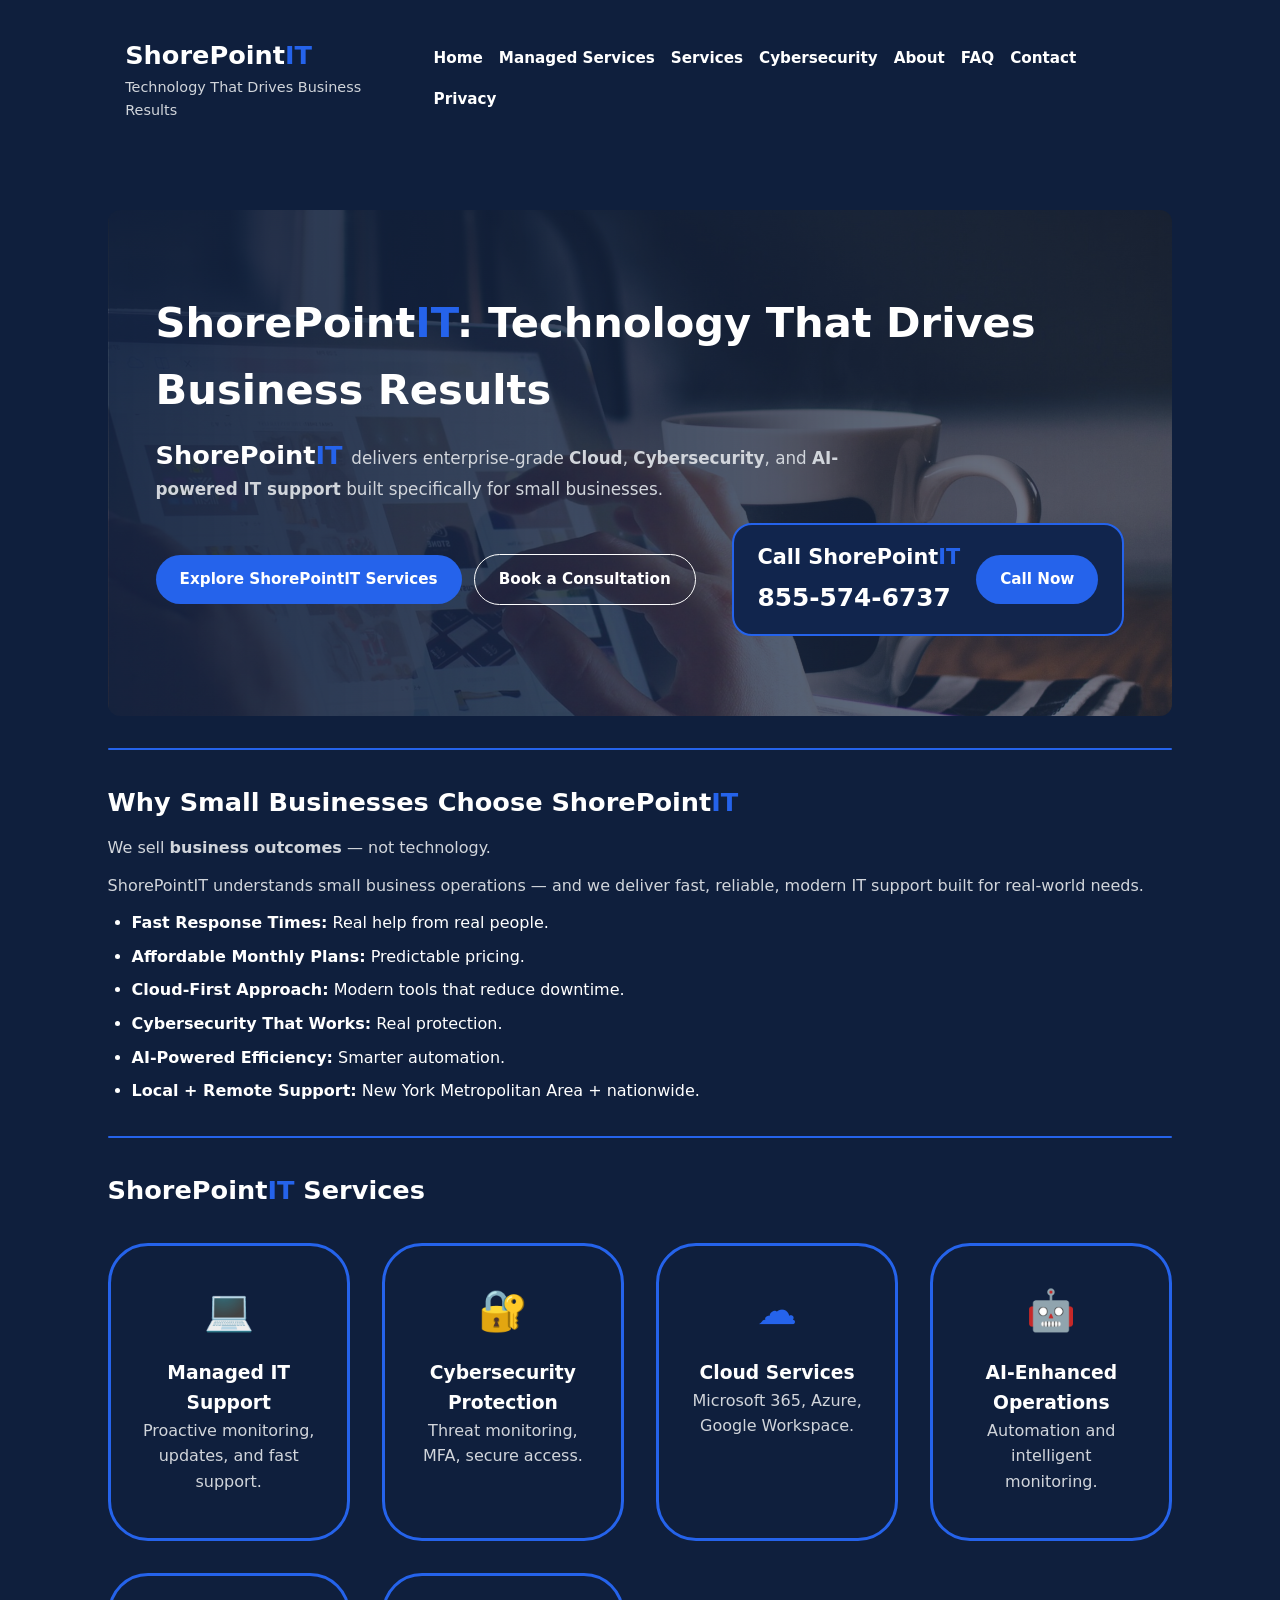
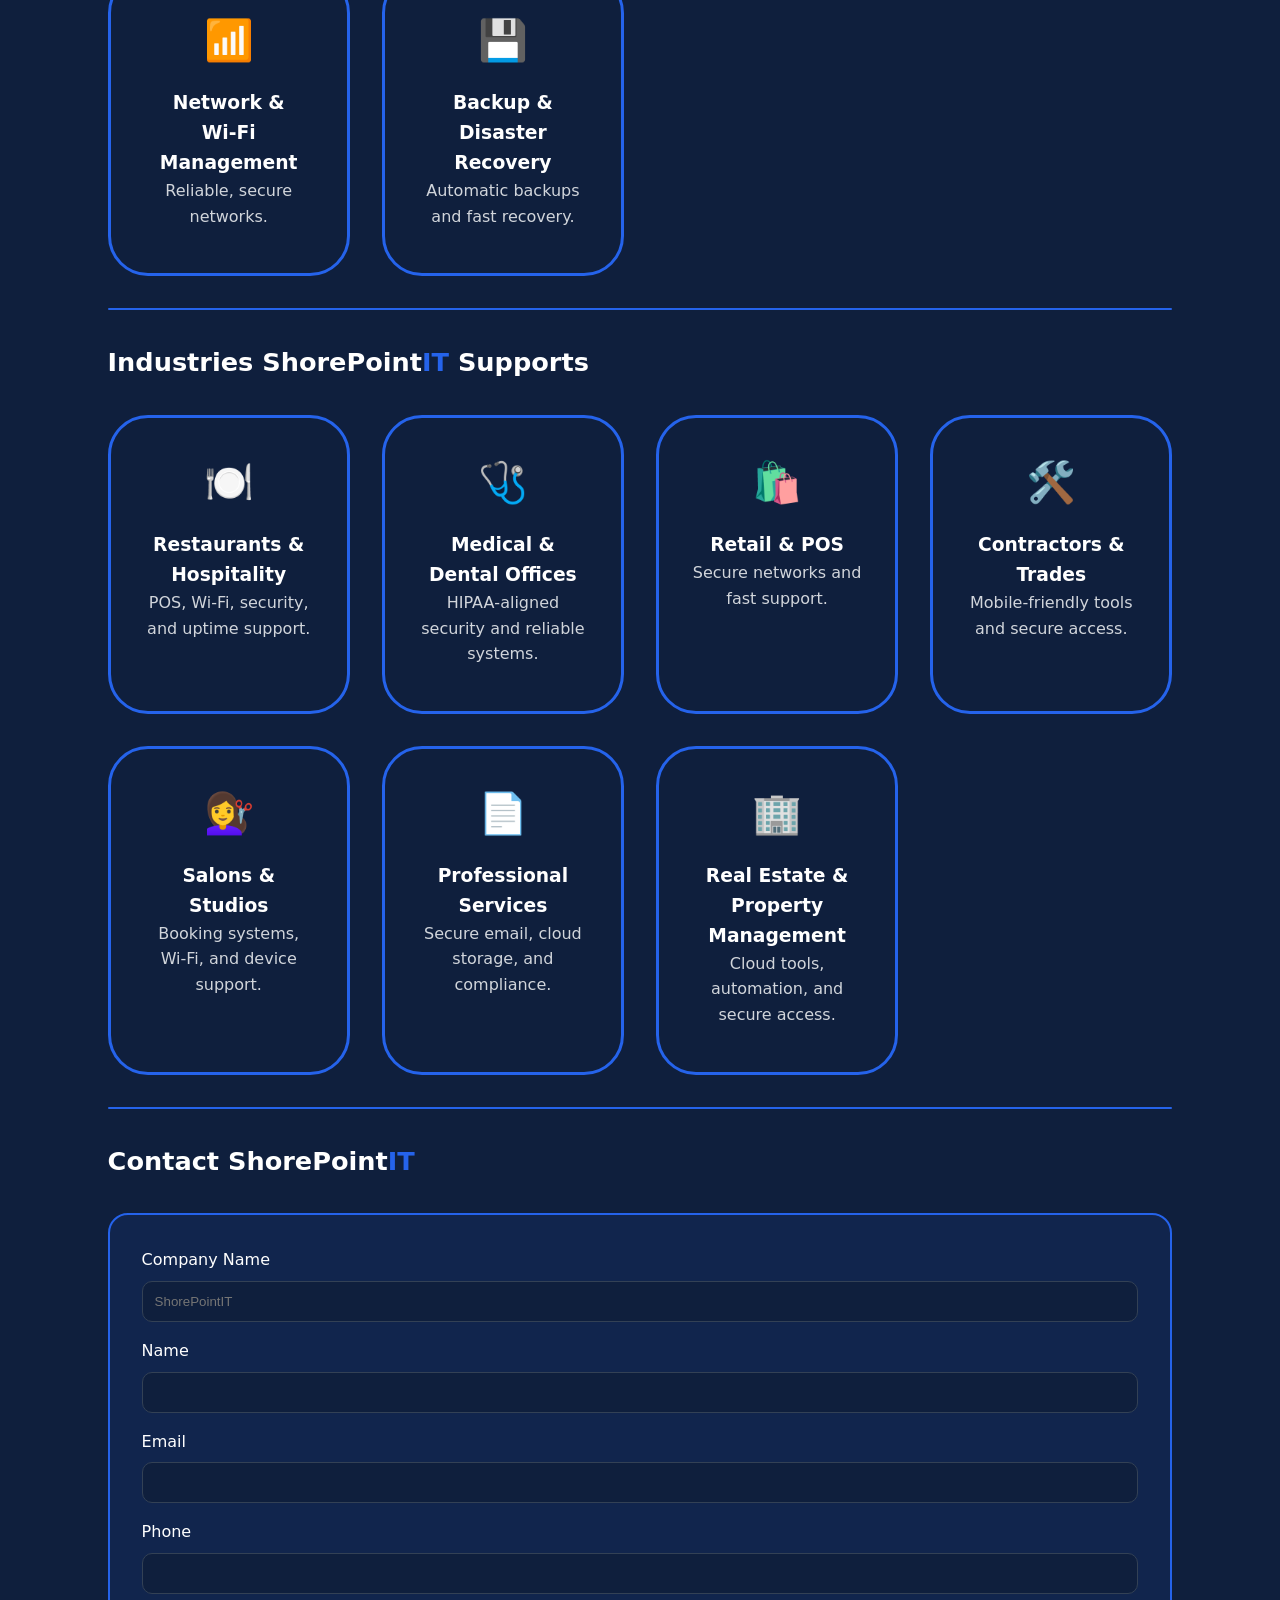
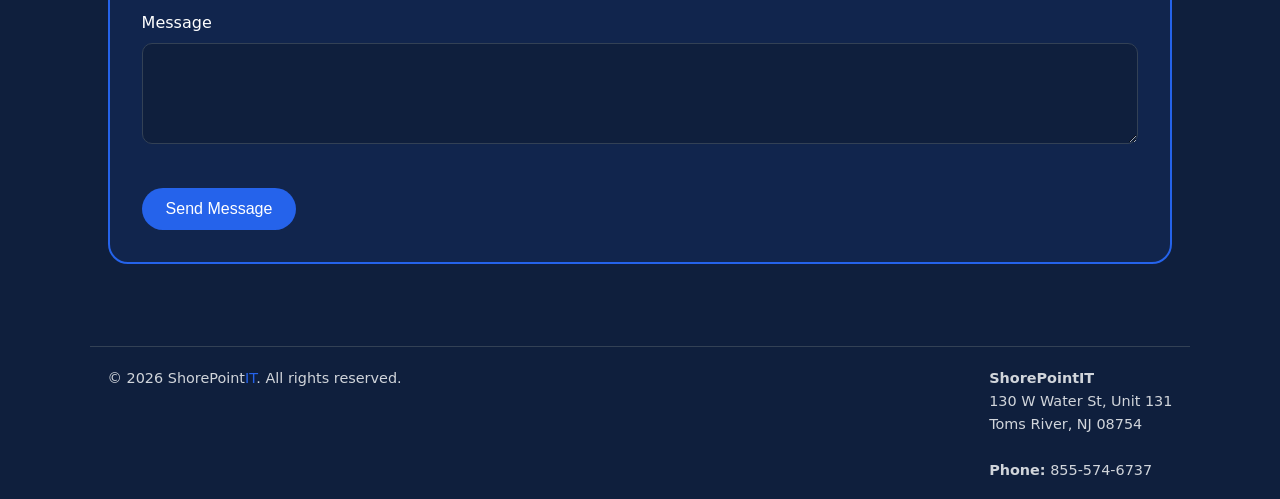
==== index.html @ b001bf9f "added google body tagmanager snippit" ====
<!DOCTYPE html>

<!--
ShorePointIT Website
Version: 1.1.0
Last Updated: 2026-07-10
Page: Home
-->

<html lang="en">

<head>
  <link rel="stylesheet" href="css/site.css" />
  <meta charset="UTF-8" />
  <title>ShorePointIT | Technology That Drives Business Results</title>
  <meta name="viewport" content="width=device-width, initial-scale=1" />
  <meta name="description"
    content="ShorePointIT provides Cloud, Cybersecurity, and AI-powered IT support tailored for small businesses." />

  <!-- Google tag (gtag.js) -->
  <script async src="https://www.googletagmanager.com/gtag/js?id=G-TNV38K77GR"></script>
  <script>
    window.dataLayer = window.dataLayer || [];
    function gtag() { dataLayer.push(arguments); }
    gtag('js', new Date());
    gtag('config', 'G-TNV38K77GR');
  </script>

  <!-- ShorePointIT CSS -->
  <!-- Google Fonts -->
  <link rel="preconnect" href="https://fonts.googleapis.com" />
  <link rel="preconnect" href="https://fonts.gstatic.com" crossorigin />
  <link href="https://fonts.googleapis.com/css2?family=Inter:wght@400;500;600;700;800;900&display=swap"
    rel="stylesheet" />

  <!-- ShorePointIT CSS -->

  <link rel="stylesheet" href="css/site.css" />

  <!-- Favicon -->
  <link rel="icon" type="image/png" href="/favicon.png" />

  <script>(function (w, d, t, u, o) { w[u] = w[u] || [], o.ts = (new Date).getTime(); var n = d.createElement(t); n.src = "https://bat.bing.net/bat.js?ti=" + o.ti + ("uetq" != u ? "&q=" + u : ""), n.async = 1, n.onload = n.onreadystatechange = function () { var s = this.readyState; s && "loaded" !== s && "complete" !== s || (o.q = w[u], w[u] = new UET(o), w[u].push("pageLoad"), n.onload = n.onreadystatechange = null) }; var i = d.getElementsByTagName(t)[0]; i.parentNode.insertBefore(n, i); })(window, document, "script", "uetq", { ti: "187261549", enableAutoSpaTracking: true });</script>
  <script type="text/javascript">
    (function (c, l, a, r, i, t, y) {
      c[a] = c[a] || function () { (c[a].q = c[a].q || []).push(arguments) };
      t = l.createElement(r); t.async = 1; t.src = "https://www.clarity.ms/tag/" + i;
      y = l.getElementsByTagName(r)[0]; y.parentNode.insertBefore(t, y);
    })(window, document, "clarity", "script", "xmm7xh1mbg");
  </script>

  <!-- Google Tag Manager -->
  <script>(function (w, d, s, l, i) {
      w[l] = w[l] || []; w[l].push({
        'gtm.start':
          new Date().getTime(), event: 'gtm.js'
      }); var f = d.getElementsByTagName(s)[0],
        j = d.createElement(s), dl = l != 'dataLayer' ? '&l=' + l : ''; j.async = true; j.src =
          'https://www.googletagmanager.com/gtm.js?id=' + i + dl; f.parentNode.insertBefore(j, f);
    })(window, document, 'script', 'dataLayer', 'GTM-WRJ8XN4M');</script>
  <!-- End Google Tag Manager -->
</head>


<body>

  <!-- HEADER -->
  <header>
    <script src="includes/header.js"></script>
  </header>


  <main>

    <!-- HERO -->
    <section class="hero">
      <h1>ShorePoint<span style="color:#2563eb;">IT</span>: Technology That Drives Business Results</h1>
      <p>
        <span class="brand">
          ShorePoint<span class="brand-it">IT</span>
        </span>
        delivers enterprise-grade <strong>Cloud</strong>, <strong>Cybersecurity</strong>, and
        <strong>AI-powered IT support</strong> built specifically for small businesses.
      </p>

      <div class="btn-group">
        <a href="#services" class="btn-primary">Explore ShorePointIT Services</a>
        <a href="#contact" class="btn-secondary">Book a Consultation</a>

        <!-- CALL BOX -->
        <div class="cta-box">
          <div>
            <h3>
              Call ShorePoint<span class="brand-it">IT</span>
            </h3>
            <p>855‑574‑6737</p>
          </div>
          <a href="tel:8555746737" class="call-btn">Call Now</a>
        </div>
      </div>
    </section>

    <div class="accent-bar"></div>

    <!-- WHY -->
    <section id="why">
      <h2>Why Small Businesses Choose ShorePoint<span style="color:#2563eb;">IT</span></h2>
      <p>We sell <strong>business outcomes</strong> — not technology.</p>
      <p>ShorePointIT understands small business operations — and we deliver fast, reliable, modern IT support built for
        real-world needs.</p>
      <ul>
        <li><strong>Fast Response Times:</strong> Real help from real people.</li>
        <li><strong>Affordable Monthly Plans:</strong> Predictable pricing.</li>
        <li><strong>Cloud-First Approach:</strong> Modern tools that reduce downtime.</li>
        <li><strong>Cybersecurity That Works:</strong> Real protection.</li>
        <li><strong>AI-Powered Efficiency:</strong> Smarter automation.</li>
        <li><strong>Local + Remote Support:</strong> New York Metropolitan Area + nationwide.</li>
      </ul>
    </section>

    <div class="accent-bar"></div>

    <!-- SERVICES -->
    <section id="services">
      <h2>ShorePoint<span style="color:#2563eb;">IT</span> Services</h2>

      <div class="industries-grid">

        <div class="oval-card">
          <div class="oval-icon">💻</div>
          <h3>Managed IT Support</h3>
          <p>Proactive monitoring, updates, and fast support.</p>
        </div>

        <div class="oval-card">
          <div class="oval-icon">🔐</div>
          <h3>Cybersecurity Protection</h3>
          <p>Threat monitoring, MFA, secure access.</p>
        </div>

        <div class="oval-card">
          <div class="oval-icon">☁️</div>
          <h3>Cloud Services</h3>
          <p>Microsoft 365, Azure, Google Workspace.</p>
        </div>

        <div class="oval-card">
          <div class="oval-icon">🤖</div>
          <h3>AI‑Enhanced Operations</h3>
          <p>Automation and intelligent monitoring.</p>
        </div>

        <div class="oval-card">
          <div class="oval-icon">📶</div>
          <h3>Network & Wi‑Fi Management</h3>
          <p>Reliable, secure networks.</p>
        </div>

        <div class="oval-card">
          <div class="oval-icon">💾</div>
          <h3>Backup & Disaster Recovery</h3>
          <p>Automatic backups and fast recovery.</p>
        </div>

      </div>
    </section>

    <div class="accent-bar"></div>

    <!-- INDUSTRIES -->
    <section id="industries">
      <h2>
        Industries ShorePoint<span style="color:#2563eb;">IT</span> Supports
      </h2>

      <div class="industries-grid">

        <div class="oval-card">
          <div class="oval-icon">🍽️</div>
          <h3>Restaurants & Hospitality</h3>
          <p>POS, Wi‑Fi, security, and uptime support.</p>
        </div>

        <div class="oval-card">
          <div class="oval-icon">🩺</div>
          <h3>Medical & Dental Offices</h3>
          <p>HIPAA‑aligned security and reliable systems.</p>
        </div>

        <div class="oval-card">
          <div class="oval-icon">🛍️</div>
          <h3>Retail & POS</h3>
          <p>Secure networks and fast support.</p>
        </div>

        <div class="oval-card">
          <div class="oval-icon">🛠️</div>
          <h3>Contractors & Trades</h3>
          <p>Mobile‑friendly tools and secure access.</p>
        </div>

        <div class="oval-card">
          <div class="oval-icon">💇‍♀️</div>
          <h3>Salons & Studios</h3>
          <p>Booking systems, Wi‑Fi, and device support.</p>
        </div>

        <div class="oval-card">
          <div class="oval-icon">📄</div>
          <h3>Professional Services</h3>
          <p>Secure email, cloud storage, and compliance.</p>
        </div>

        <div class="oval-card">
          <div class="oval-icon">🏢</div>
          <h3>Real Estate & Property Management</h3>
          <p>Cloud tools, automation, and secure access.</p>
        </div>

      </div>
    </section>

    <div class="accent-bar"></div>

    <!-- CONTACT FORM -->
    <section id="contact">
      <h2>Contact ShorePoint<span style="color:#2563eb;">IT</span></h2>

      <div class="contact-form">
        <form action="https://api.web3forms.com/submit" method="POST">
          <input type="hidden" name="access_key" value="095e9023-bd91-4c89-a911-679292d03235">
          <input type="hidden" name="from_name" value="ShorePointIT Website Lead">
          <input type="hidden" name="subject" value="New ShorePointIT Website Lead">
          <input type="hidden" name="redirect" value="https://shorepointit.com/thank-you.html">
          <label>Company Name</label>
          <input type="text" name="company" placeholder="ShorePointIT" required>

          <label>Name</label>
          <input type="text" name="name" required>

          <label>Email</label>
          <input type="email" name="email" required>

          <label>Phone</label>
          <input type="text" name="phone">
          <label>Message</label>
          <textarea name="message" rows="5" required></textarea>


          <div style="margin:20px 0;">
            <div class="g-recaptcha" data-sitekey="6Ld7kC0tAAAAAMaH9TiknlMUFYUwXlhDCzfqSTco">
            </div>
          </div>

          <button type="submit">Send Message</button>

        </form>
      </div>
    </section>

  </main>

  <!-- FOOTER -->
  <script src="includes/footer.js"></script>

  <script>
    document.getElementById('year').textContent = new Date().getFullYear();
  </script>
  <script src="https://www.google.com/recaptcha/api.js" async defer></script>
  <script>
    document.getElementById('menuToggle').addEventListener('click', function () {
      document.getElementById('mainNav').classList.toggle('active');
    });
  </script>
  <!-- Google Tag Manager (noscript) -->
  <noscript><iframe src="https://www.googletagmanager.com/ns.html?id=GTM-WRJ8XN4M" height="0" width="0"
      style="display:none;visibility:hidden"></iframe></noscript>
  <!-- End Google Tag Manager (noscript) -->
</body>

</html>
---- css/site.css ----
/* =====================================================
   ShorePointIT Shared Site Styles
   ===================================================== */

:root {
    --navy: #0f1f3d;
    --electric-blue: #2563eb;
    --text-main: #ffffff;
    --text-muted: #d1d5db;
    --border-light: #334155;
    --bg-light: #0f1f3d;
}

* {
    margin: 0;
    padding: 0;
    box-sizing: border-box;
}

html {
    scroll-behavior: smooth;
}

body {
    font-family: system-ui, -apple-system, BlinkMacSystemFont,
                 "Segoe UI", sans-serif;
    color: var(--text-main);
    background-color: var(--bg-light);
    line-height: 1.6;
}

a {
    text-decoration: none;
    color: inherit;
}

header,
main,
footer {
    max-width: 1100px;
    margin: 0 auto;
    padding: 1.1rem;
}

/* =====================================================
   Header
   ===================================================== */

header {
   
    margin-bottom: 0.1rem;
}

.header-row {
    display: flex;
    justify-content: space-between;
    align-items: center;
    gap: 1rem;
}

.brand {
    font-weight: 700;
    font-size: 1.6rem;
    color: #ffffff;
}

.brand-it {
    color: var(--electric-blue);
}

.tagline {
    font-size: 0.9rem;
    color: var(--text-muted);
}

nav {
    display: flex;
    flex-wrap: wrap;
    gap: 1rem;
}

nav a {
    font-size: 0.95rem;
    color: #ffffff;
    font-weight: 600;
}

/* =====================================================
   Accent Line
   ===================================================== */

.accent-bar {
    width: 100%;
    height: 2px;
    background-color: var(--electric-blue);
    border-radius: 999px;
    margin: 1.25rem 0;
}

/* =====================================================
   Hero
   ===================================================== */

.hero {
    position: relative;
    padding: 5rem 3rem;
    border-radius: 12px;

    background:
        linear-gradient(
            90deg,
            rgba(15,31,61,.92) 0%,
            rgba(15,31,61,.82) 40%,
            rgba(15,31,61,.55) 100%
        ),
        url("../images/hero-tablet.jpg");

    background-size: cover;
    background-position: center;
}

.hero h1 {
    font-size: 2.6rem;
    margin-bottom: 0.75rem;
}

.hero p {
    font-size: 1.05rem;
    margin-bottom: 1.25rem;
    color: var(--text-muted);
    max-width: 720px;
}

.btn-group {
    display: flex;
    flex-wrap: wrap;
    gap: 0.75rem;
    align-items: center;
}

/* =====================================================
   Buttons
   ===================================================== */

.btn-primary,
.btn-secondary,
.call-btn {
    padding: 0.75rem 1.5rem;
    border-radius: 999px;
    font-size: 0.95rem;
    font-weight: 600;
    display: inline-block;
}

.btn-primary {
    background-color: var(--electric-blue);
    color: #ffffff;
}

.btn-secondary {
    border: 1px solid #ffffff;
    color: #ffffff;
    background-color: transparent;
}

.call-btn {
    background-color: var(--electric-blue);
    color: #ffffff;
    white-space: nowrap;
}

/* =====================================================
   CTA Box
   ===================================================== */

.cta-box {
    background-color: #11254d;
    border: 2px solid var(--electric-blue);
    border-radius: 20px;
    padding: 1rem 1.5rem;
    display: flex;
    align-items: center;
    gap: 1rem;
    margin-left: auto;
}

.cta-box h3 {
    margin: 0;
    font-size: 1.3rem;
}

.cta-box p {
    margin: 0.25rem 0 0;
    font-size: 1.55rem;
    font-weight: 800;
    color: #ffffff;
}

/* =====================================================
   Sections
   ===================================================== */

section {
    margin: 2rem 0;
}

section h2 {
    font-size: 1.6rem;
    margin-bottom: 0.75rem;
    color: #ffffff;
}

section p {
    color: var(--text-muted);
    margin-bottom: 0.75rem;
}

section ul {
    padding-left: 1.5rem;
}

section li {
    margin-bottom: 0.5rem;
}

/* =====================================================
   Oval Cards
   ===================================================== */


.oval-grid {
    display: grid;
    grid-template-columns: repeat(auto-fit, minmax(260px, 1fr));
    gap: 2rem;
    margin-top: 2rem;
}


.industries-grid {
    display: grid;
    grid-template-columns: repeat(4, 1fr);
    gap: 2rem;
    margin-top: 2rem;
}



.oval-card {
    border: 3px solid var(--electric-blue);
    border-radius: 40px;
    padding: 2rem;
    text-align: center;
    background-color: #0f1f3d;
    transition: transform 0.2s ease,
                box-shadow 0.2s ease;
}

.oval-card:hover {
    transform: translateY(-4px);
    box-shadow: 0 0 20px rgba(37,99,235,.4);
}

.oval-icon {
    font-size: 2.5rem;
    margin-bottom: 1rem;
    color: var(--electric-blue);
}

/* =====================================================
   Contact Form
   ===================================================== */

.contact-form {
    background-color: #11254d;
    padding: 2rem;
    border-radius: 20px;
    border: 2px solid var(--electric-blue);
    margin-top: 2rem;
}

.contact-form label {
    display: block;
    margin-bottom: 0.5rem;
}

.contact-form input,
.contact-form textarea {
    width: 100%;
    padding: 0.75rem;
    border-radius: 10px;
    border: 1px solid var(--border-light);
    margin-bottom: 1rem;
    background-color: #0f1f3d;
    color: #ffffff;
}

.contact-form button {
    background-color: var(--electric-blue);
    color: #ffffff;
    border: none;
    padding: 0.75rem 1.5rem;
    border-radius: 999px;
    font-size: 1rem;
    cursor: pointer;
}

/* =====================================================
   Footer
   ===================================================== */

footer {
    border-top: 1px solid var(--border-light);
    margin-top: 2rem;
    padding-top: 1.25rem;
    font-size: 0.9rem;
    color: var(--text-muted);

    display: flex;
    flex-wrap: wrap;
    justify-content: space-between;
    gap: 1rem;
}

/* =====================================================
   Mobile
   ===================================================== */

@media (max-width: 768px) {

    .header-row {
        flex-direction: column;
        align-items: flex-start;
    }

    .hero h1 {
        font-size: 2rem;
    }

    .cta-box {
        width: 100%;
        margin-left: 0;
    }
}@media (max-width: 900px) {
    .industries-grid {
        grid-template-columns: repeat(2, 1fr);
    }
}

@media (max-width: 600px) {
    .industries-grid {
        grid-template-columns: 1fr;
    }
}
.about-intro {
    max-width: 850px;
    margin: 0 auto 2rem auto;
    text-align: center;
}

.leadership-grid {
    display: grid;
    grid-template-columns: repeat(2, 1fr);
    gap: 2rem;
    margin-top: 2rem;
}

.leader-card {
    border: 3px solid var(--electric-blue);
    border-radius: 50px;
    background-color: #11254d;
    padding: 2rem;
    text-align: center;
}

.leader-card h2 {
    margin-top: 1rem;
    margin-bottom: .25rem;
}

.leader-card h3 {
    color: var(--electric-blue);
    margin-bottom: 1rem;
}

.leader-card ul {
    text-align: left;
    margin-top: .75rem;
}

.leader-photo {
    width: 180px;
    height: 180px;
    border-radius: 50%;
    border: 3px solid var(--electric-blue);
    margin: 0 auto 1rem auto;

    display: flex;
    align-items: center;
    justify-content: center;

    color: var(--text-muted);
    font-size: .95rem;
}

@media (max-width: 900px) {

    .leadership-grid {
        grid-template-columns: 1fr;
    }

}
.brand {
    font-weight: 700;
    font-size: 1.6rem;
    color: #ffffff;
}

.brand-it {
    color: var(--electric-blue);
}
.menu-toggle {
    display: none;
    background: none;
    border: none;
    color: var(--electric-blue);
    font-size: 2rem;
    cursor: pointer;
}

@media (max-width: 768px) {

    .menu-toggle {
        display: block;
    }

    nav {
        display: none;
        flex-direction: column;
        width: 100%;
        background: #11254d;
        border: 1px solid var(--border-light);
        border-radius: 12px;
        padding: 1rem;
        margin-top: 1rem;
    }

    nav.active {
        display: flex;
    }

    nav a {
        padding: .75rem 0;
    }

    header > div,
    .header-row {
        flex-wrap: wrap;
    }
    body::before {
    content: "";
    position: fixed;
    top: -250px;
    left: -250px;

    width: 500px;
    height: 500px;

    background: radial-gradient(
        circle,
        rgba(37,99,235,.15) 0%,
        transparent 70%
    );

    pointer-events: none;
    z-index: -1;
}

body::after {
    content: "";
    position: fixed;
    bottom: -250px;
    right: -250px;

    width: 500px;
    height: 500px;

    background: radial-gradient(
        circle,
        rgba(37,99,235,.12) 0%,
        transparent 70%
    );

    pointer-events: none;
    z-index: -1;
}
``
}
.bio-photo {
    width: 250px;
    min-width: 250px;
    height: 250px;
    overflow: hidden;
    border-radius: 16px;
}

.bio-photo img {
    width: 100%;
    height: 100%;
    object-fit: cover;
    object-position: center;
    display: block;
}
---- css/site.css ----
/* =====================================================
   ShorePointIT Shared Site Styles
   ===================================================== */

:root {
    --navy: #0f1f3d;
    --electric-blue: #2563eb;
    --text-main: #ffffff;
    --text-muted: #d1d5db;
    --border-light: #334155;
    --bg-light: #0f1f3d;
}

* {
    margin: 0;
    padding: 0;
    box-sizing: border-box;
}

html {
    scroll-behavior: smooth;
}

body {
    font-family: system-ui, -apple-system, BlinkMacSystemFont,
                 "Segoe UI", sans-serif;
    color: var(--text-main);
    background-color: var(--bg-light);
    line-height: 1.6;
}

a {
    text-decoration: none;
    color: inherit;
}

header,
main,
footer {
    max-width: 1100px;
    margin: 0 auto;
    padding: 1.1rem;
}

/* =====================================================
   Header
   ===================================================== */

header {
   
    margin-bottom: 0.1rem;
}

.header-row {
    display: flex;
    justify-content: space-between;
    align-items: center;
    gap: 1rem;
}

.brand {
    font-weight: 700;
    font-size: 1.6rem;
    color: #ffffff;
}

.brand-it {
    color: var(--electric-blue);
}

.tagline {
    font-size: 0.9rem;
    color: var(--text-muted);
}

nav {
    display: flex;
    flex-wrap: wrap;
    gap: 1rem;
}

nav a {
    font-size: 0.95rem;
    color: #ffffff;
    font-weight: 600;
}

/* =====================================================
   Accent Line
   ===================================================== */

.accent-bar {
    width: 100%;
    height: 2px;
    background-color: var(--electric-blue);
    border-radius: 999px;
    margin: 1.25rem 0;
}

/* =====================================================
   Hero
   ===================================================== */

.hero {
    position: relative;
    padding: 5rem 3rem;
    border-radius: 12px;

    background:
        linear-gradient(
            90deg,
            rgba(15,31,61,.92) 0%,
            rgba(15,31,61,.82) 40%,
            rgba(15,31,61,.55) 100%
        ),
        url("../images/hero-tablet.jpg");

    background-size: cover;
    background-position: center;
}

.hero h1 {
    font-size: 2.6rem;
    margin-bottom: 0.75rem;
}

.hero p {
    font-size: 1.05rem;
    margin-bottom: 1.25rem;
    color: var(--text-muted);
    max-width: 720px;
}

.btn-group {
    display: flex;
    flex-wrap: wrap;
    gap: 0.75rem;
    align-items: center;
}

/* =====================================================
   Buttons
   ===================================================== */

.btn-primary,
.btn-secondary,
.call-btn {
    padding: 0.75rem 1.5rem;
    border-radius: 999px;
    font-size: 0.95rem;
    font-weight: 600;
    display: inline-block;
}

.btn-primary {
    background-color: var(--electric-blue);
    color: #ffffff;
}

.btn-secondary {
    border: 1px solid #ffffff;
    color: #ffffff;
    background-color: transparent;
}

.call-btn {
    background-color: var(--electric-blue);
    color: #ffffff;
    white-space: nowrap;
}

/* =====================================================
   CTA Box
   ===================================================== */

.cta-box {
    background-color: #11254d;
    border: 2px solid var(--electric-blue);
    border-radius: 20px;
    padding: 1rem 1.5rem;
    display: flex;
    align-items: center;
    gap: 1rem;
    margin-left: auto;
}

.cta-box h3 {
    margin: 0;
    font-size: 1.3rem;
}

.cta-box p {
    margin: 0.25rem 0 0;
    font-size: 1.55rem;
    font-weight: 800;
    color: #ffffff;
}

/* =====================================================
   Sections
   ===================================================== */

section {
    margin: 2rem 0;
}

section h2 {
    font-size: 1.6rem;
    margin-bottom: 0.75rem;
    color: #ffffff;
}

section p {
    color: var(--text-muted);
    margin-bottom: 0.75rem;
}

section ul {
    padding-left: 1.5rem;
}

section li {
    margin-bottom: 0.5rem;
}

/* =====================================================
   Oval Cards
   ===================================================== */


.oval-grid {
    display: grid;
    grid-template-columns: repeat(auto-fit, minmax(260px, 1fr));
    gap: 2rem;
    margin-top: 2rem;
}


.industries-grid {
    display: grid;
    grid-template-columns: repeat(4, 1fr);
    gap: 2rem;
    margin-top: 2rem;
}



.oval-card {
    border: 3px solid var(--electric-blue);
    border-radius: 40px;
    padding: 2rem;
    text-align: center;
    background-color: #0f1f3d;
    transition: transform 0.2s ease,
                box-shadow 0.2s ease;
}

.oval-card:hover {
    transform: translateY(-4px);
    box-shadow: 0 0 20px rgba(37,99,235,.4);
}

.oval-icon {
    font-size: 2.5rem;
    margin-bottom: 1rem;
    color: var(--electric-blue);
}

/* =====================================================
   Contact Form
   ===================================================== */

.contact-form {
    background-color: #11254d;
    padding: 2rem;
    border-radius: 20px;
    border: 2px solid var(--electric-blue);
    margin-top: 2rem;
}

.contact-form label {
    display: block;
    margin-bottom: 0.5rem;
}

.contact-form input,
.contact-form textarea {
    width: 100%;
    padding: 0.75rem;
    border-radius: 10px;
    border: 1px solid var(--border-light);
    margin-bottom: 1rem;
    background-color: #0f1f3d;
    color: #ffffff;
}

.contact-form button {
    background-color: var(--electric-blue);
    color: #ffffff;
    border: none;
    padding: 0.75rem 1.5rem;
    border-radius: 999px;
    font-size: 1rem;
    cursor: pointer;
}

/* =====================================================
   Footer
   ===================================================== */

footer {
    border-top: 1px solid var(--border-light);
    margin-top: 2rem;
    padding-top: 1.25rem;
    font-size: 0.9rem;
    color: var(--text-muted);

    display: flex;
    flex-wrap: wrap;
    justify-content: space-between;
    gap: 1rem;
}

/* =====================================================
   Mobile
   ===================================================== */

@media (max-width: 768px) {

    .header-row {
        flex-direction: column;
        align-items: flex-start;
    }

    .hero h1 {
        font-size: 2rem;
    }

    .cta-box {
        width: 100%;
        margin-left: 0;
    }
}@media (max-width: 900px) {
    .industries-grid {
        grid-template-columns: repeat(2, 1fr);
    }
}

@media (max-width: 600px) {
    .industries-grid {
        grid-template-columns: 1fr;
    }
}
.about-intro {
    max-width: 850px;
    margin: 0 auto 2rem auto;
    text-align: center;
}

.leadership-grid {
    display: grid;
    grid-template-columns: repeat(2, 1fr);
    gap: 2rem;
    margin-top: 2rem;
}

.leader-card {
    border: 3px solid var(--electric-blue);
    border-radius: 50px;
    background-color: #11254d;
    padding: 2rem;
    text-align: center;
}

.leader-card h2 {
    margin-top: 1rem;
    margin-bottom: .25rem;
}

.leader-card h3 {
    color: var(--electric-blue);
    margin-bottom: 1rem;
}

.leader-card ul {
    text-align: left;
    margin-top: .75rem;
}

.leader-photo {
    width: 180px;
    height: 180px;
    border-radius: 50%;
    border: 3px solid var(--electric-blue);
    margin: 0 auto 1rem auto;

    display: flex;
    align-items: center;
    justify-content: center;

    color: var(--text-muted);
    font-size: .95rem;
}

@media (max-width: 900px) {

    .leadership-grid {
        grid-template-columns: 1fr;
    }

}
.brand {
    font-weight: 700;
    font-size: 1.6rem;
    color: #ffffff;
}

.brand-it {
    color: var(--electric-blue);
}
.menu-toggle {
    display: none;
    background: none;
    border: none;
    color: var(--electric-blue);
    font-size: 2rem;
    cursor: pointer;
}

@media (max-width: 768px) {

    .menu-toggle {
        display: block;
    }

    nav {
        display: none;
        flex-direction: column;
        width: 100%;
        background: #11254d;
        border: 1px solid var(--border-light);
        border-radius: 12px;
        padding: 1rem;
        margin-top: 1rem;
    }

    nav.active {
        display: flex;
    }

    nav a {
        padding: .75rem 0;
    }

    header > div,
    .header-row {
        flex-wrap: wrap;
    }
    body::before {
    content: "";
    position: fixed;
    top: -250px;
    left: -250px;

    width: 500px;
    height: 500px;

    background: radial-gradient(
        circle,
        rgba(37,99,235,.15) 0%,
        transparent 70%
    );

    pointer-events: none;
    z-index: -1;
}

body::after {
    content: "";
    position: fixed;
    bottom: -250px;
    right: -250px;

    width: 500px;
    height: 500px;

    background: radial-gradient(
        circle,
        rgba(37,99,235,.12) 0%,
        transparent 70%
    );

    pointer-events: none;
    z-index: -1;
}
``
}
.bio-photo {
    width: 250px;
    min-width: 250px;
    height: 250px;
    overflow: hidden;
    border-radius: 16px;
}

.bio-photo img {
    width: 100%;
    height: 100%;
    object-fit: cover;
    object-position: center;
    display: block;
}
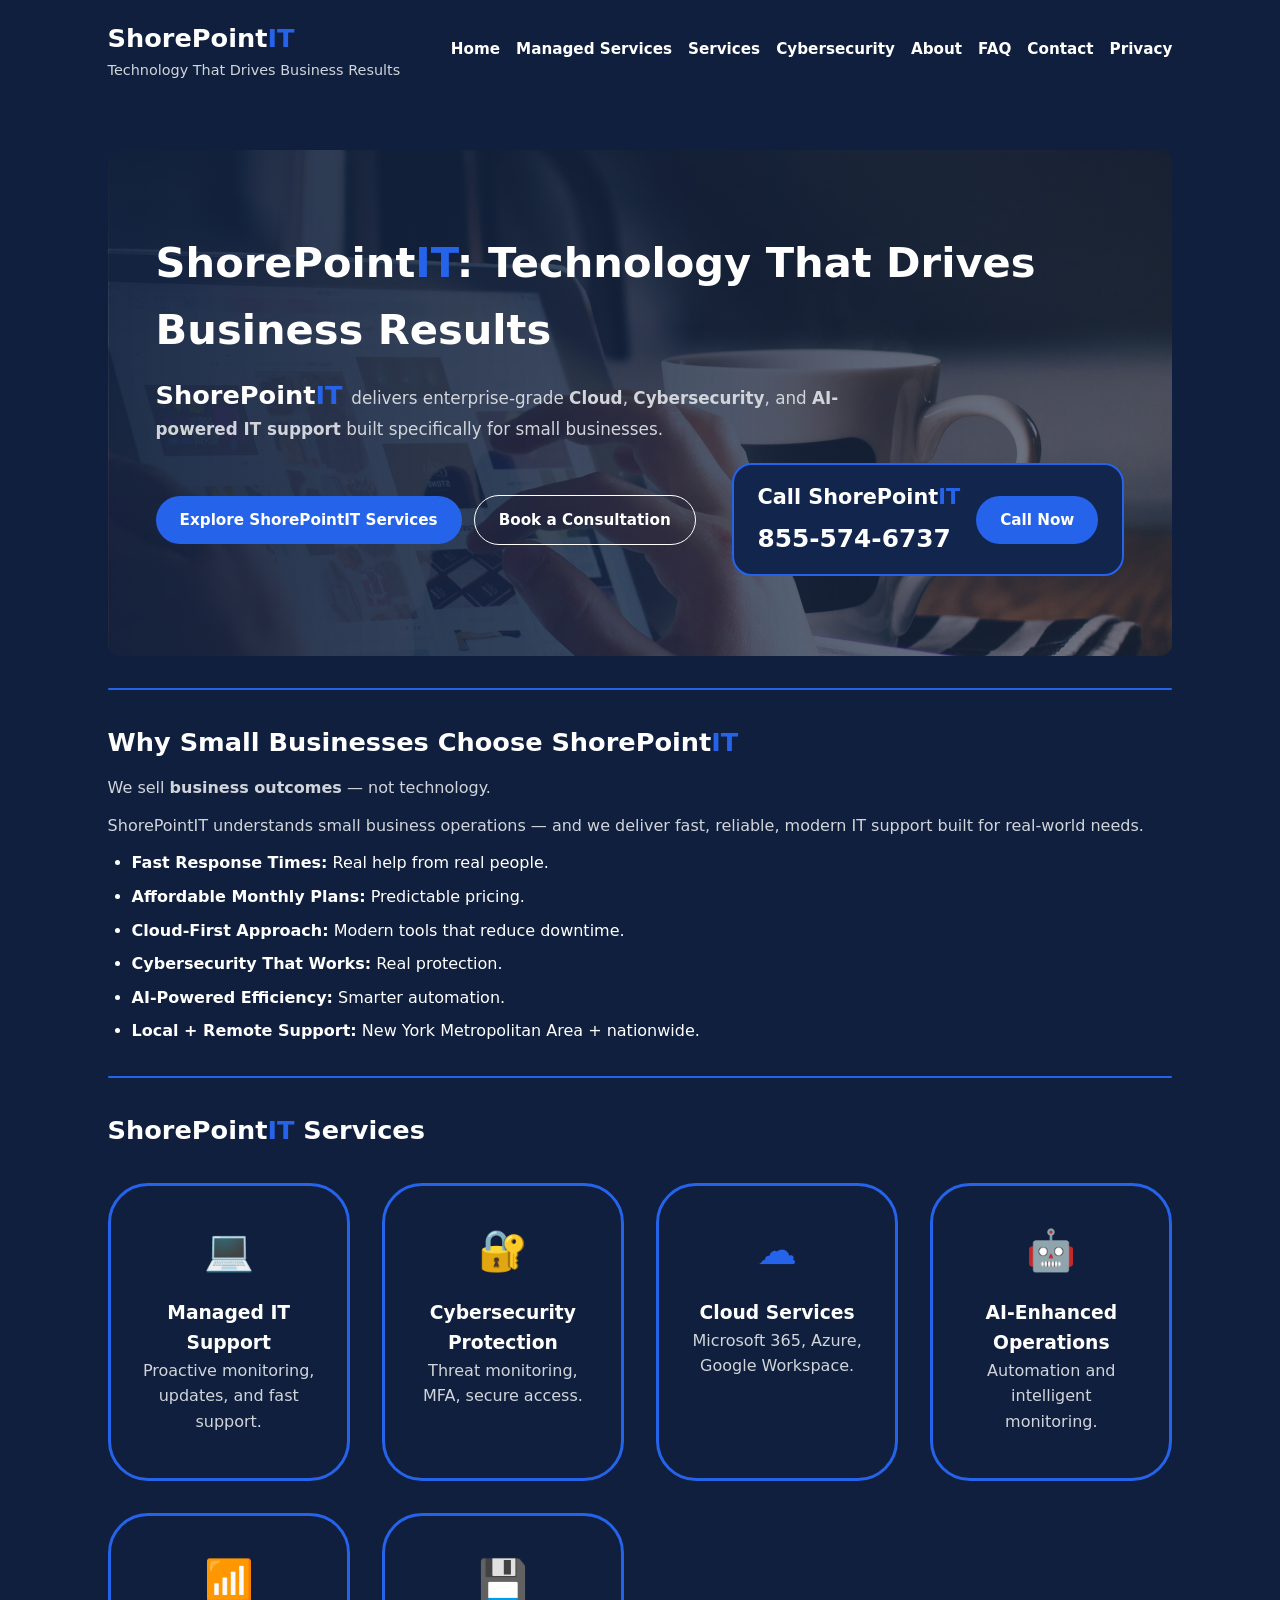
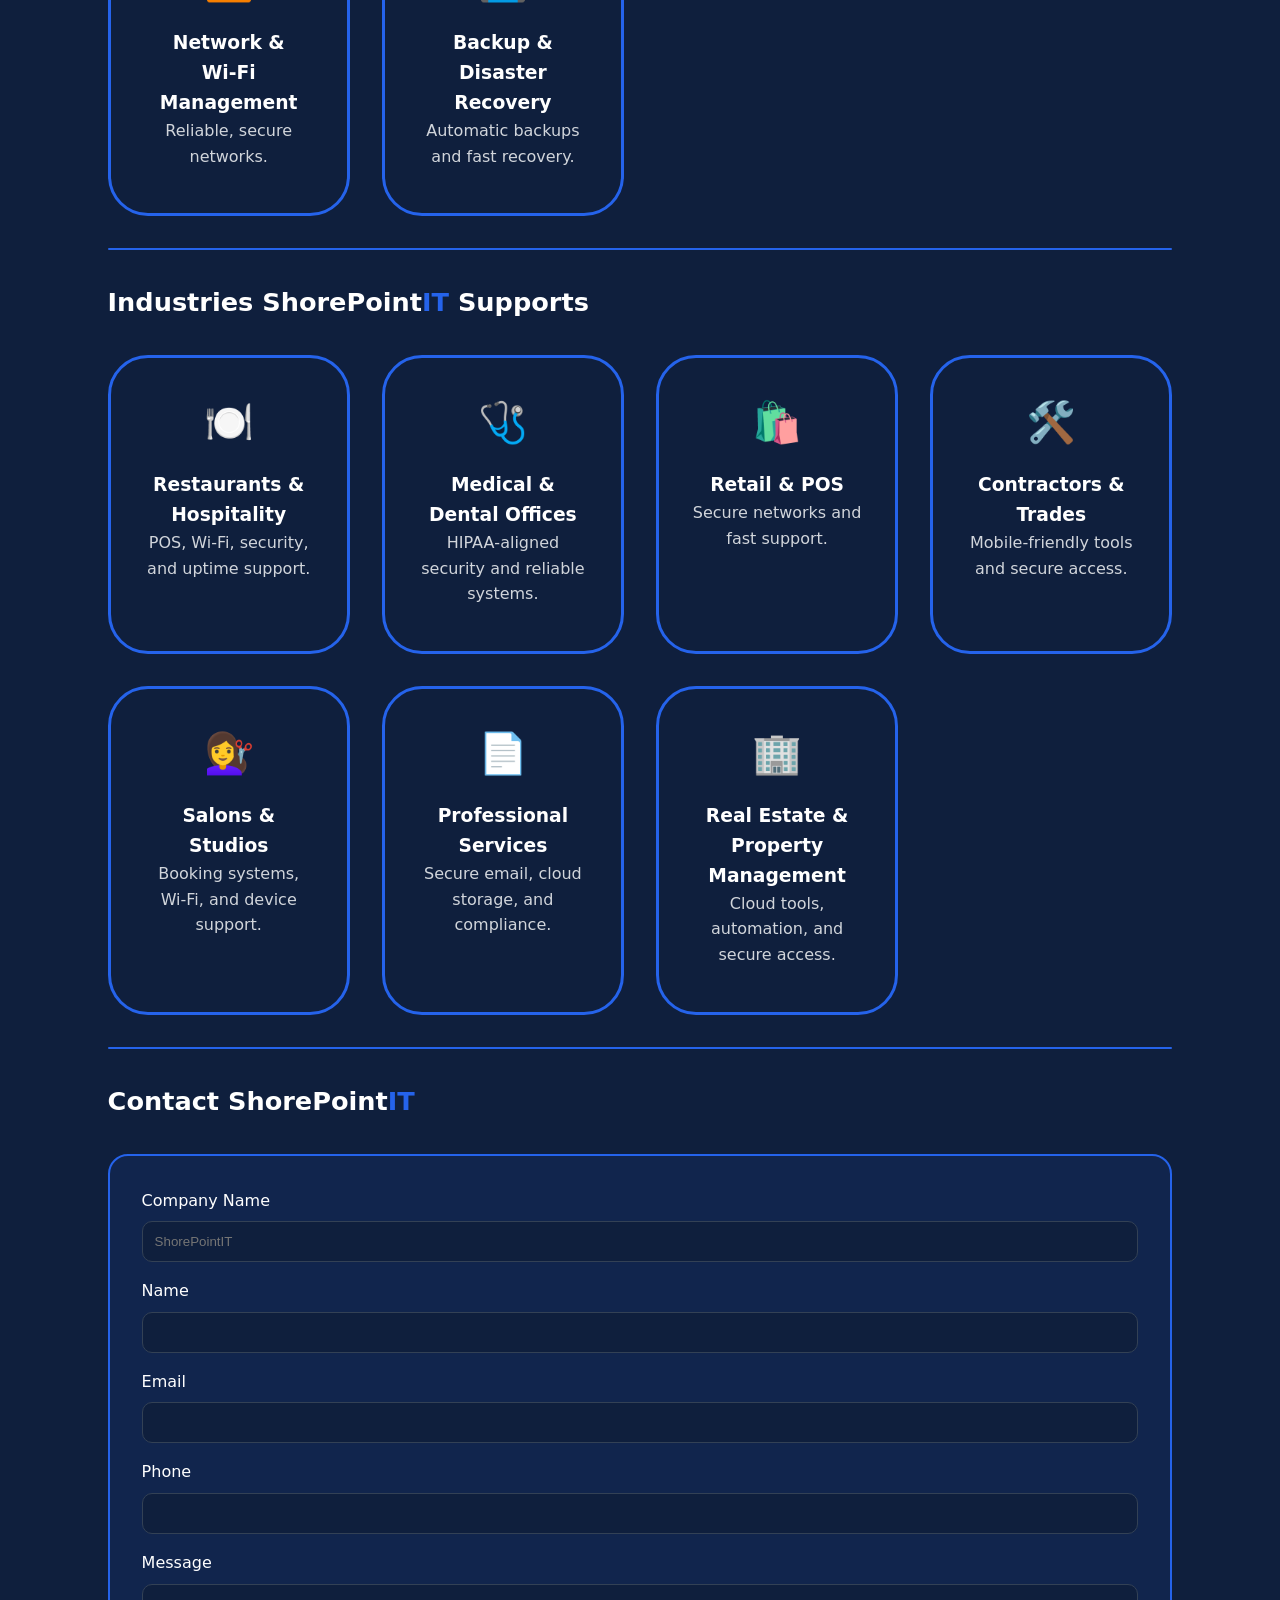
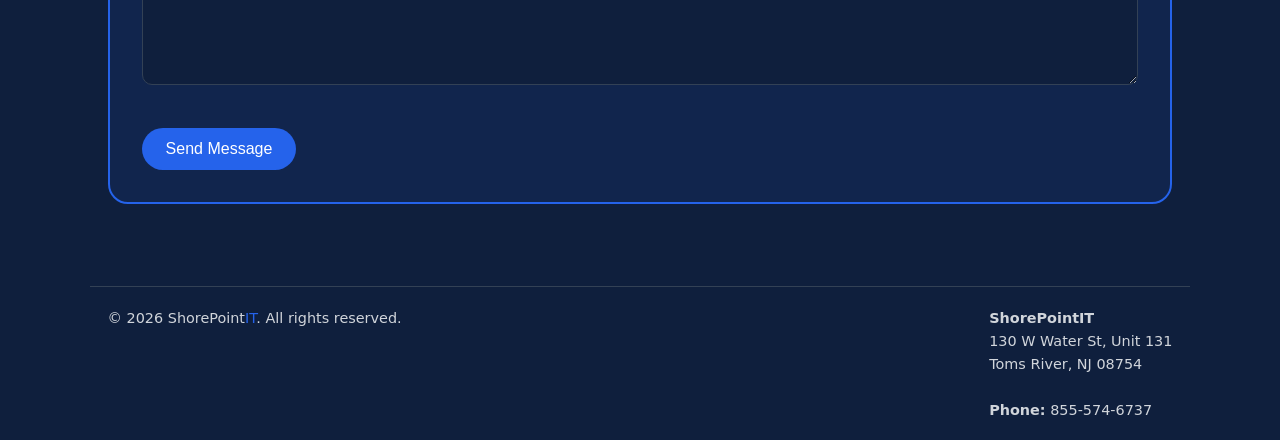
==== commit 81f52921: "revised and cleaned up some code" ====
--- a/index.html
+++ b/index.html
@@ -15,7 +15,7 @@
   <title>ShorePointIT | Technology That Drives Business Results</title>
   <meta name="viewport" content="width=device-width, initial-scale=1" />
   <meta name="description"
-    content="ShorePointIT provides Cloud, Cybersecurity, and AI-powered IT support tailored for small businesses." />
+    content="ShorePointIT provides managed IT services, cybersecurity, Microsoft 365, cloud solutions, and technology consulting for small and mid-sized businesses across New Jersey, New York, Pennsylvania, and Connecticut.">
 
   <!-- Google tag (gtag.js) -->
   <script async src="https://www.googletagmanager.com/gtag/js?id=G-TNV38K77GR"></script>
@@ -59,15 +59,14 @@
           'https://www.googletagmanager.com/gtm.js?id=' + i + dl; f.parentNode.insertBefore(j, f);
     })(window, document, 'script', 'dataLayer', 'GTM-WRJ8XN4M');</script>
   <!-- End Google Tag Manager -->
+  <script src="includes/header.js"></script>
 </head>
 
 
 <body>
 
   <!-- HEADER -->
-  <header>
-    <script src="includes/header.js"></script>
-  </header>
+
 
 
   <main>
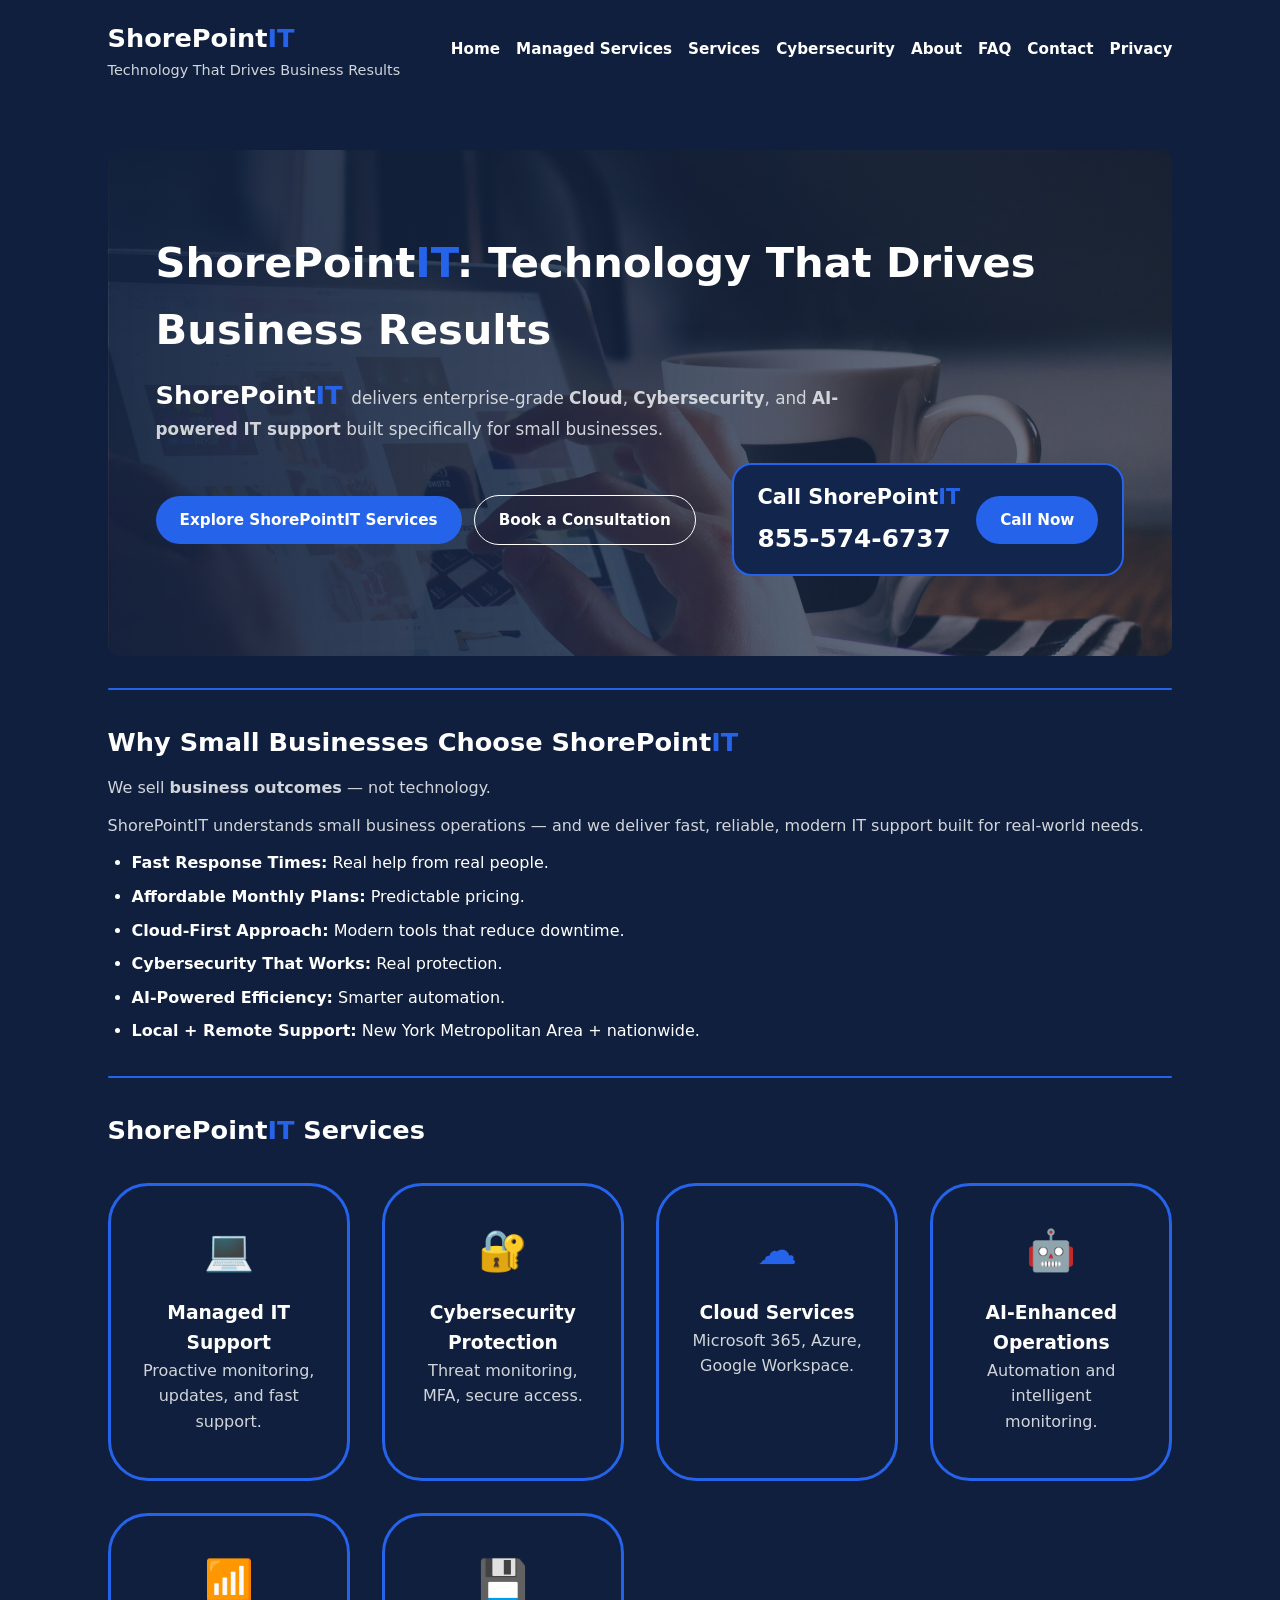
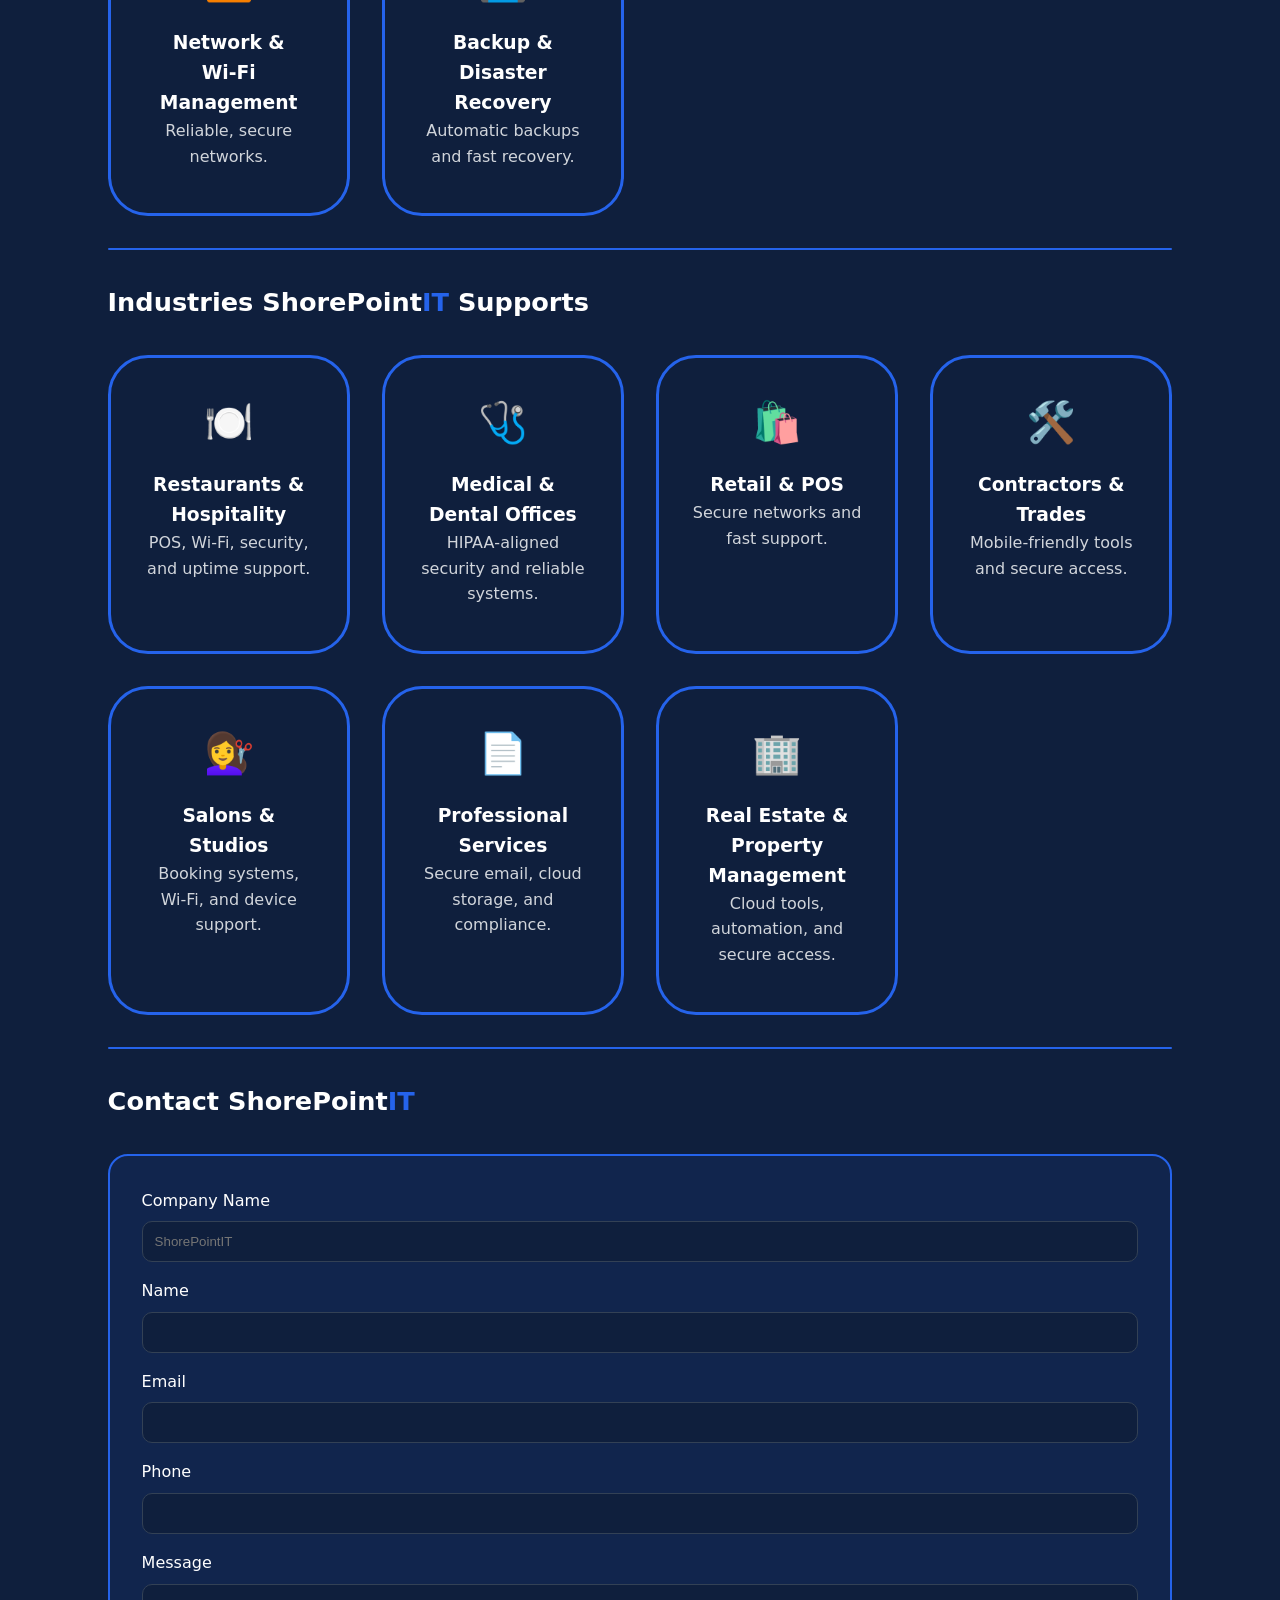
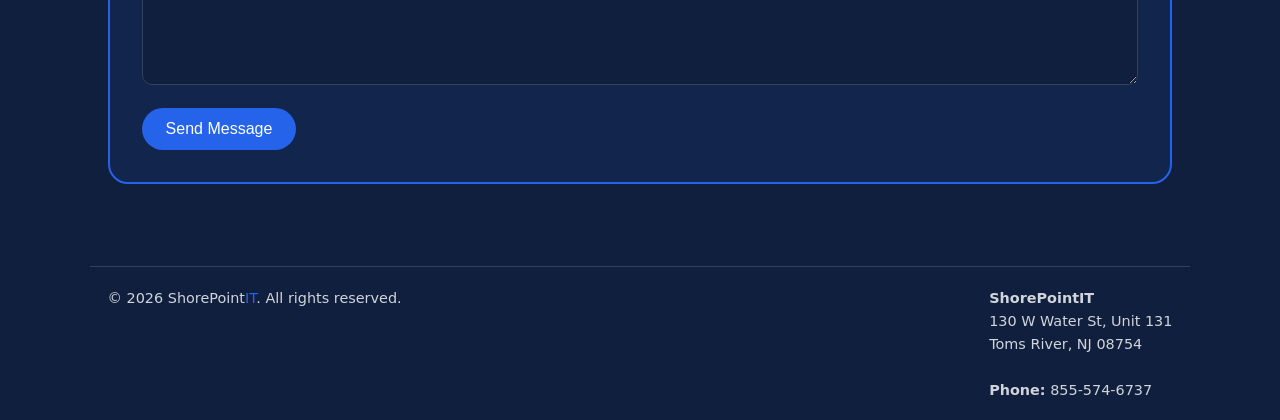
==== commit ea9fbdd9: "sdded Pete Lauria" ====
--- a/index.html
+++ b/index.html
@@ -231,6 +231,7 @@
           <input type="hidden" name="from_name" value="ShorePointIT Website Lead">
           <input type="hidden" name="subject" value="New ShorePointIT Website Lead">
           <input type="hidden" name="redirect" value="https://shorepointit.com/thank-you.html">
+          <input type="checkbox" name="botcheck" style="display:none;">
           <label>Company Name</label>
           <input type="text" name="company" placeholder="ShorePointIT" required>
 
@@ -246,10 +247,6 @@
           <textarea name="message" rows="5" required></textarea>
 
 
-          <div style="margin:20px 0;">
-            <div class="g-recaptcha" data-sitekey="6Ld7kC0tAAAAAMaH9TiknlMUFYUwXlhDCzfqSTco">
-            </div>
-          </div>
 
           <button type="submit">Send Message</button>
 
--- a/css/site.css
+++ b/css/site.css
@@ -509,4 +509,22 @@
     object-fit: cover;
     object-position: center;
     display: block;
+}
+.team-grid {
+    display: grid;
+    grid-template-columns: repeat(2, 1fr);
+    gap: 40px;
+    max-width: 1200px;
+    margin: 0 auto;
+}
+
+.team-card {
+    text-align: center;
+}
+
+.team-card img {
+    width: 275px;
+    height: 275px;
+    object-fit: cover;
+    border-radius: 12px;
 }
--- a/css/site.css
+++ b/css/site.css
@@ -509,4 +509,22 @@
     object-fit: cover;
     object-position: center;
     display: block;
+}
+.team-grid {
+    display: grid;
+    grid-template-columns: repeat(2, 1fr);
+    gap: 40px;
+    max-width: 1200px;
+    margin: 0 auto;
+}
+
+.team-card {
+    text-align: center;
+}
+
+.team-card img {
+    width: 275px;
+    height: 275px;
+    object-fit: cover;
+    border-radius: 12px;
 }
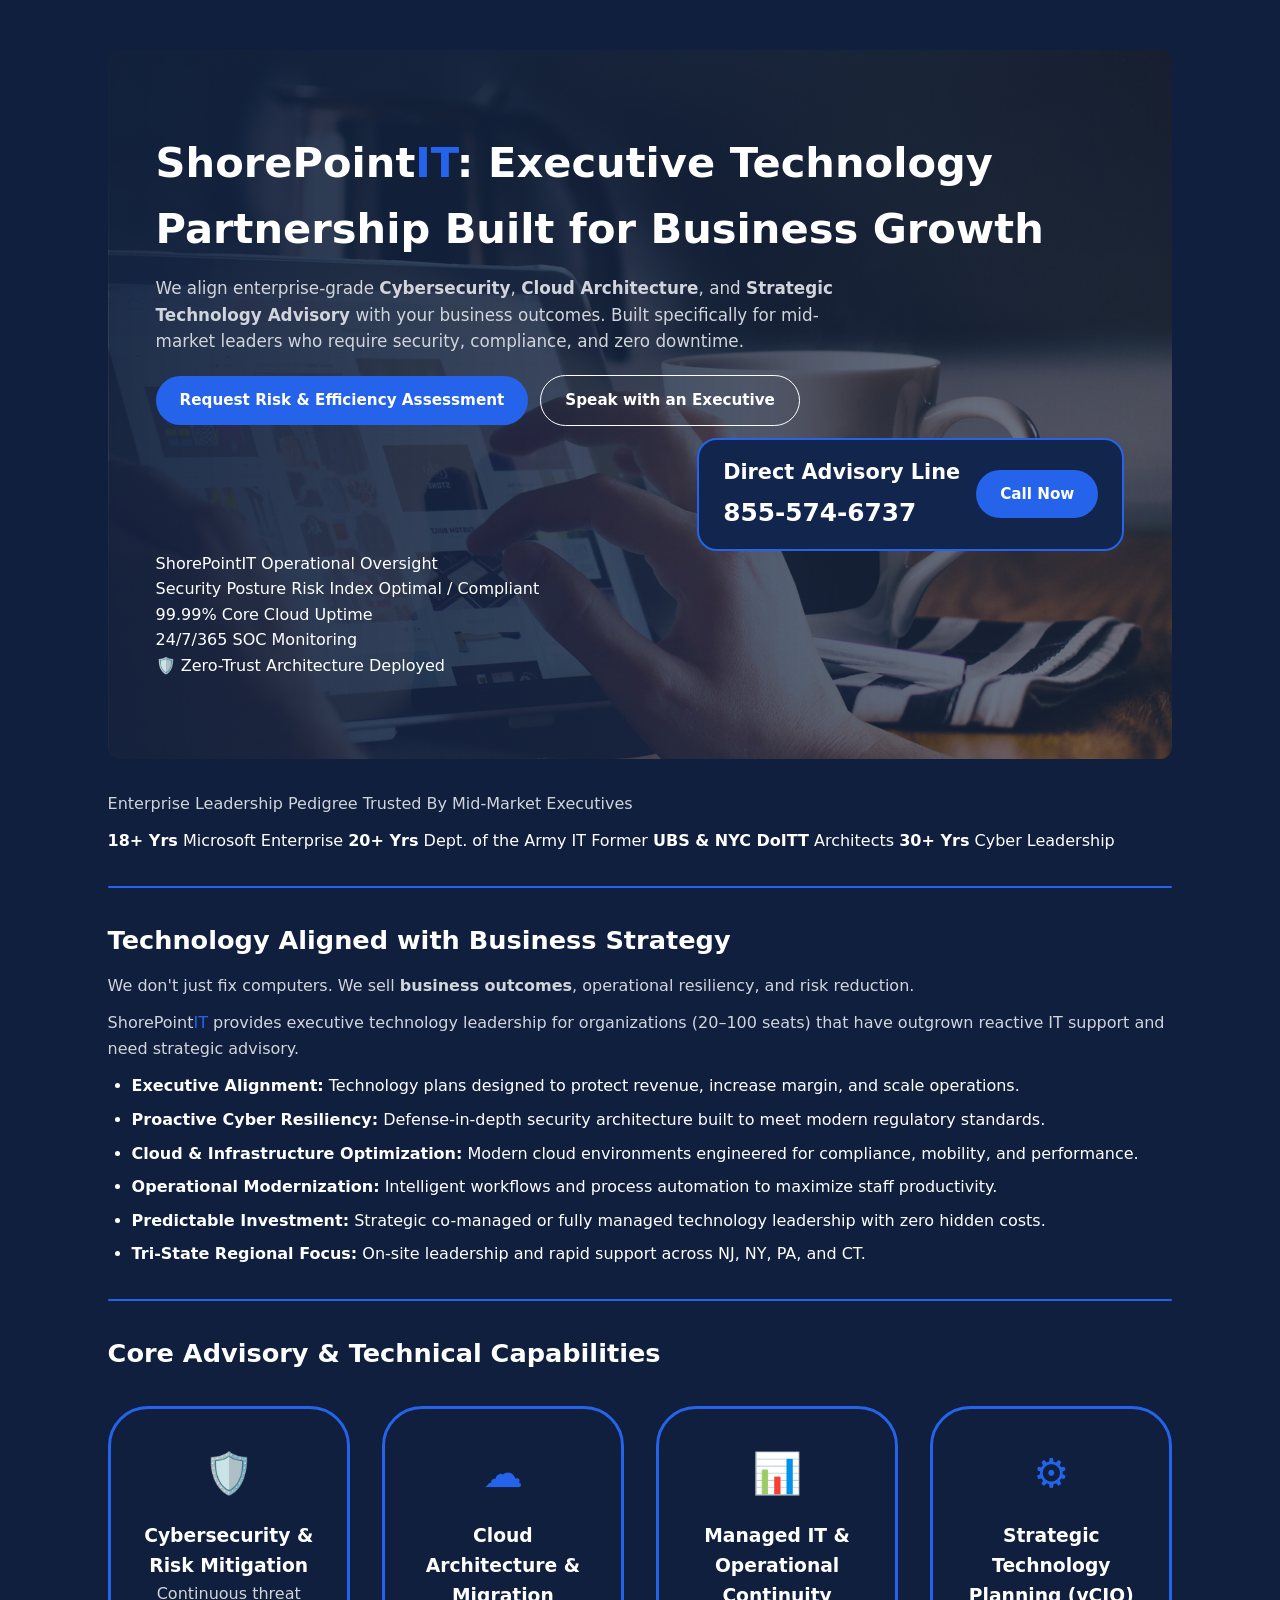
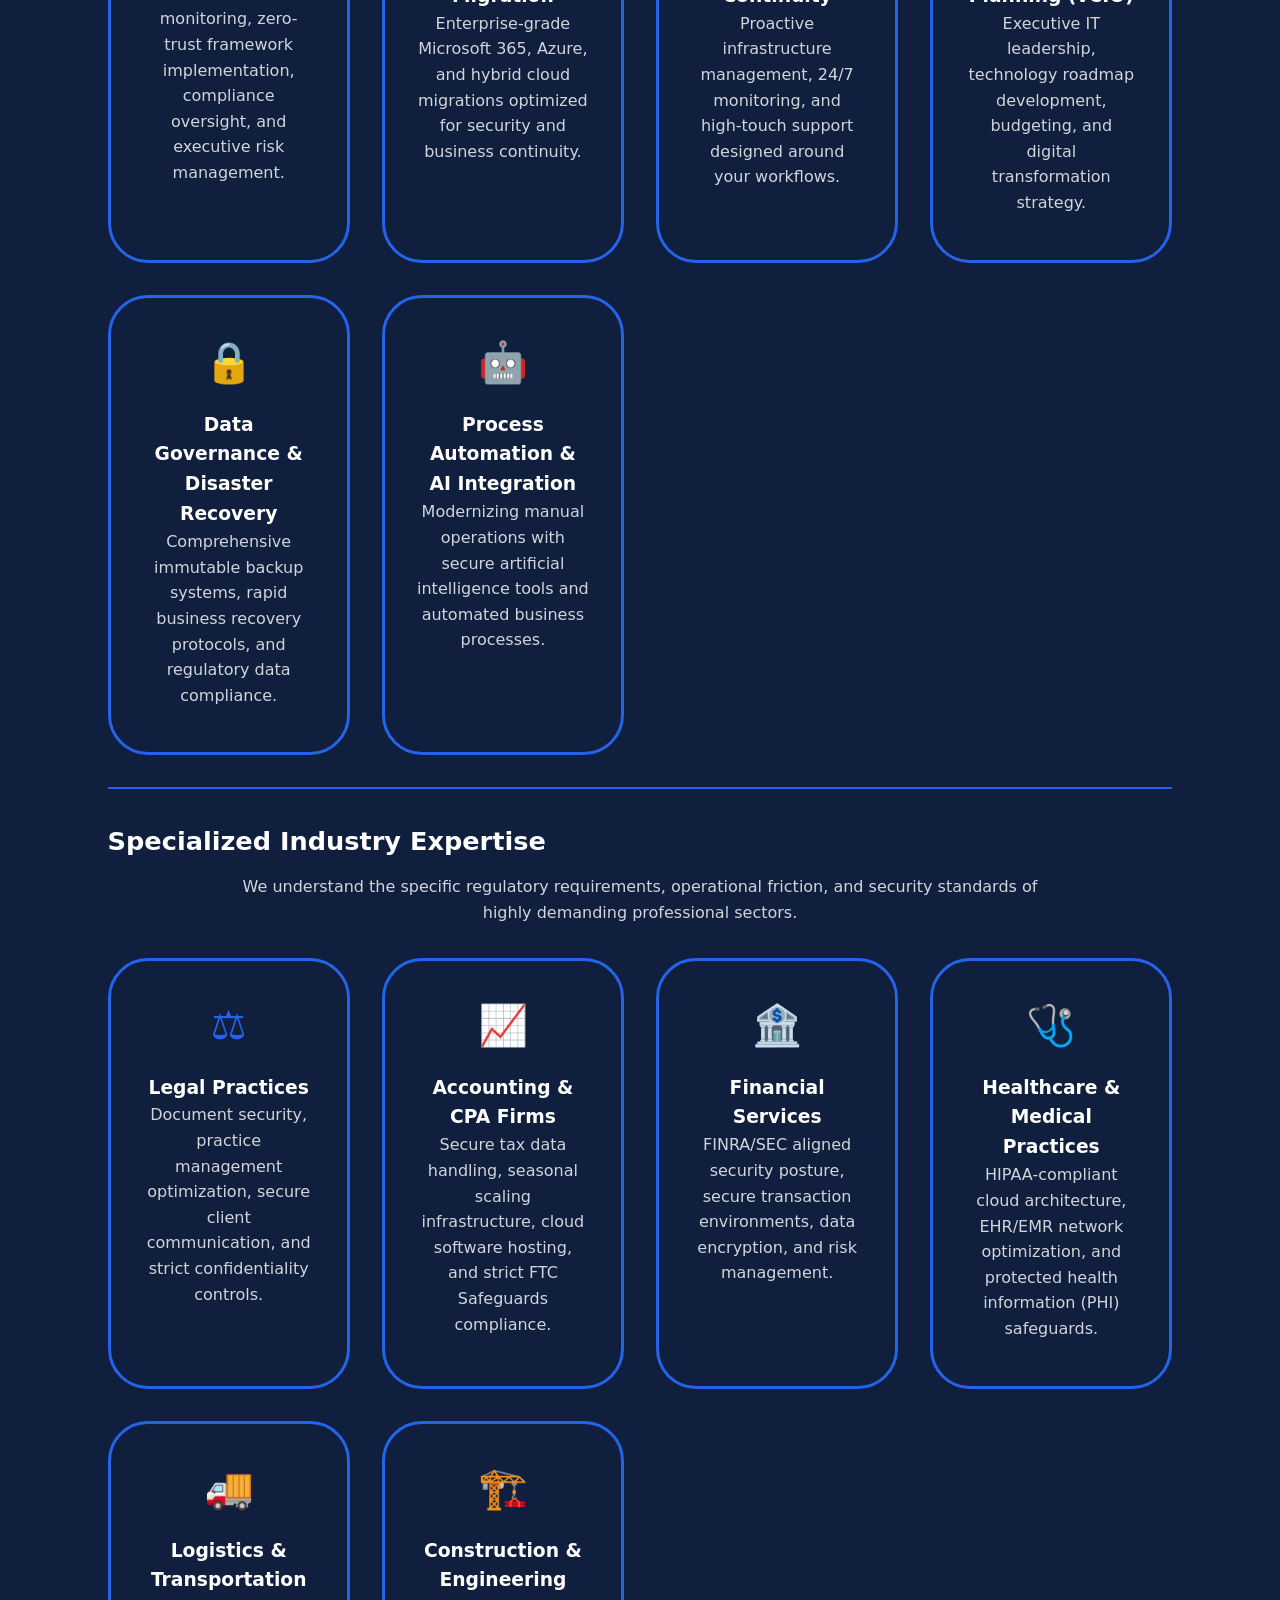
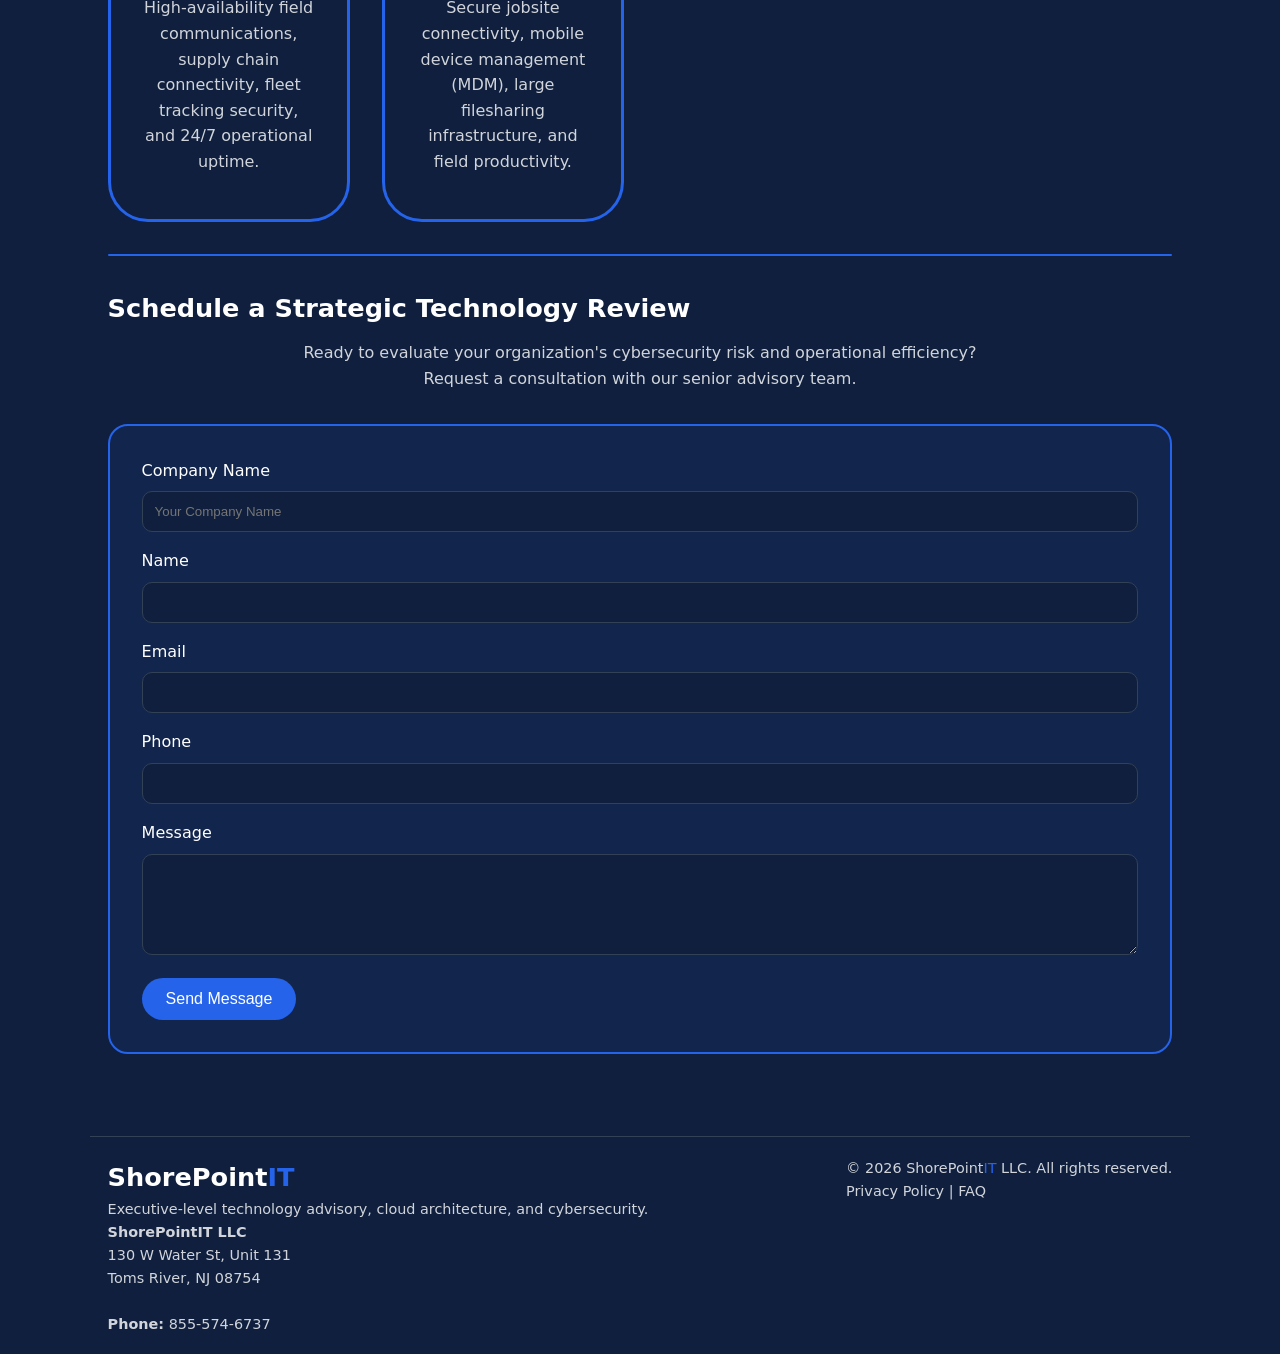
==== commit 86c5fe2c: "added cloudlflare turnstile" ====
--- a/index.html
+++ b/index.html
@@ -1,32 +1,21 @@
 <!DOCTYPE html>
-
 <!--
 ShorePointIT Website
-Version: 1.1.0
-Last Updated: 2026-07-10
-Page: Home
+Version: 2.1.0
+Page: Home (Executive Visuals)
 -->
-
 <html lang="en">
 
 <head>
-  <link rel="stylesheet" href="css/site.css" />
   <meta charset="UTF-8" />
-  <title>ShorePointIT | Technology That Drives Business Results</title>
   <meta name="viewport" content="width=device-width, initial-scale=1" />
+  <title>ShorePointIT | Strategic IT Advisory, Cybersecurity & Cloud Solutions</title>
   <meta name="description"
-    content="ShorePointIT provides managed IT services, cybersecurity, Microsoft 365, cloud solutions, and technology consulting for small and mid-sized businesses across New Jersey, New York, Pennsylvania, and Connecticut.">
-
-  <!-- Google tag (gtag.js) -->
-  <script async src="https://www.googletagmanager.com/gtag/js?id=G-TNV38K77GR"></script>
-  <script>
-    window.dataLayer = window.dataLayer || [];
-    function gtag() { dataLayer.push(arguments); }
-    gtag('js', new Date());
-    gtag('config', 'G-TNV38K77GR');
-  </script>
-
-  <!-- ShorePointIT CSS -->
+    content="ShorePointIT provides executive-level technology advisory, cybersecurity, cloud architecture, and managed services for growing businesses across NJ, NY, PA, and CT.">
+
+  <!-- Analytics Includes -->
+  <script src="includes/analytics.js"></script>
+
   <!-- Google Fonts -->
   <link rel="preconnect" href="https://fonts.googleapis.com" />
   <link rel="preconnect" href="https://fonts.gstatic.com" crossorigin />
@@ -34,221 +23,405 @@
     rel="stylesheet" />
 
   <!-- ShorePointIT CSS -->
-
   <link rel="stylesheet" href="css/site.css" />
 
   <!-- Favicon -->
   <link rel="icon" type="image/png" href="/favicon.png" />
 
-  <script>(function (w, d, t, u, o) { w[u] = w[u] || [], o.ts = (new Date).getTime(); var n = d.createElement(t); n.src = "https://bat.bing.net/bat.js?ti=" + o.ti + ("uetq" != u ? "&q=" + u : ""), n.async = 1, n.onload = n.onreadystatechange = function () { var s = this.readyState; s && "loaded" !== s && "complete" !== s || (o.q = w[u], w[u] = new UET(o), w[u].push("pageLoad"), n.onload = n.onreadystatechange = null) }; var i = d.getElementsByTagName(t)[0]; i.parentNode.insertBefore(n, i); })(window, document, "script", "uetq", { ti: "187261549", enableAutoSpaTracking: true });</script>
-  <script type="text/javascript">
-    (function (c, l, a, r, i, t, y) {
-      c[a] = c[a] || function () { (c[a].q = c[a].q || []).push(arguments) };
-      t = l.createElement(r); t.async = 1; t.src = "https://www.clarity.ms/tag/" + i;
-      y = l.getElementsByTagName(r)[0]; y.parentNode.insertBefore(t, y);
-    })(window, document, "clarity", "script", "xmm7xh1mbg");
-  </script>
-
-  <!-- Google Tag Manager -->
-  <script>(function (w, d, s, l, i) {
-      w[l] = w[l] || []; w[l].push({
-        'gtm.start':
-          new Date().getTime(), event: 'gtm.js'
-      }); var f = d.getElementsByTagName(s)[0],
-        j = d.createElement(s), dl = l != 'dataLayer' ? '&l=' + l : ''; j.async = true; j.src =
-          'https://www.googletagmanager.com/gtm.js?id=' + i + dl; f.parentNode.insertBefore(j, f);
-    })(window, document, 'script', 'dataLayer', 'GTM-WRJ8XN4M');</script>
-  <!-- End Google Tag Manager -->
-  <script src="includes/header.js"></script>
+  <!-- Schema Include -->
+  <script src="includes/schema.js"></script>
+  <!--
+    ========================================================================
+    CLOUDFLARE TURNSTILE
+    
+    Loads the Cloudflare Turnstile anti-bot widget.
+    
+    This script renders the widget and generates a temporary verification
+    token when a legitimate user submits the form.
+    
+    The token is NOT the secret key.
+    
+    The token is validated by Web3Forms using the Turnstile Secret that
+    is stored securely in the Web3Forms dashboard.
+    
+    Without this script, the widget will not appear.
+    ========================================================================
+    -->
+  <script src="https://challenges.cloudflare.0/api.js</script>
+
 </head>
 
-
 <body>
-
-  <!-- HEADER -->
-
-
-
+  <!-- Header Include -->
+  <script src=" includes/header.js"></script>
   <main>
 
-    <!-- HERO -->
-    <section class="hero">
-      <h1>ShorePoint<span style="color:#2563eb;">IT</span>: Technology That Drives Business Results</h1>
-      <p>
-        <span class="brand">
-          ShorePoint<span class="brand-it">IT</span>
-        </span>
-        delivers enterprise-grade <strong>Cloud</strong>, <strong>Cybersecurity</strong>, and
-        <strong>AI-powered IT support</strong> built specifically for small businesses.
+    <!-- HERO SECTION WITH VISUAL DASHBOARD -->
+    <section class="hero hero-grid-layout">
+      <div class="hero-content">
+        <h1>ShorePoint<span class="brand-it">IT</span>: Executive Technology Partnership Built for Business Growth</h1>
+        <p>
+          We align enterprise-grade <strong>Cybersecurity</strong>, <strong>Cloud Architecture</strong>, and
+          <strong>Strategic Technology Advisory</strong> with your business outcomes. Built specifically for mid-market
+          leaders who require security, compliance, and zero downtime.
+        </p>
+
+        <div class="btn-group">
+          <a href="free-risk-review.html" class="btn-primary">Request Risk &amp; Efficiency Assessment</a>
+          <a href="#contact" class="btn-secondary">Speak with an Executive</a>
+
+          <div class="cta-box">
+            <div>
+              <h3>Direct Advisory Line</h3>
+              <p>855‑574‑6737</p>
+            </div>
+            <a href="tel:8555746737" class="call-btn">Call Now</a>
+          </div>
+        </div>
+      </div>
+
+      <!-- VISUAL DASHBOARD GRAPHIC (NO LOW-QUALITY STOCK PHOTOS) -->
+      <div class="hero-visual">
+        <div class="visual-card-wrapper">
+          <div class="visual-card-header">
+            <span class="status-dot green"></span>
+            <span class="visual-card-title">ShorePointIT Operational Oversight</span>
+          </div>
+          <div class="visual-card-body">
+            <div class="metric-row">
+              <span class="metric-label">Security Posture Risk Index</span>
+              <span class="metric-value status-low-risk">Optimal / Compliant</span>
+            </div>
+            <div class="metric-bar-container">
+              <div class="metric-bar-fill" style="width: 94%;"></div>
+            </div>
+
+            <div class="grid-two-col">
+              <div class="metric-box">
+                <span class="metric-num">99.99%</span>
+                <span class="metric-sub">Core Cloud Uptime</span>
+              </div>
+              <div class="metric-box">
+                <span class="metric-num">24/7/365</span>
+                <span class="metric-sub">SOC Monitoring</span>
+              </div>
+            </div>
+
+            <div class="visual-badge">
+              <span class="badge-icon">🛡️</span> Zero-Trust Architecture Deployed
+            </div>
+          </div>
+        </div>
+      </div>
+    </section>
+
+    <!-- EXECUTIVE LEADERSHIP CREDIBILITY BAR -->
+    <section id="leadership-proof" class="proof-bar">
+      <div class="proof-container">
+        <p class="proof-title">Enterprise Leadership Pedigree Trusted By Mid-Market Executives</p>
+        <div class="proof-credentials">
+          <span><strong>18+ Yrs</strong> Microsoft Enterprise</span>
+          <span><strong>20+ Yrs</strong> Dept. of the Army IT</span>
+          <span>Former <strong>UBS &amp; NYC DoITT</strong> Architects</span>
+          <span><strong>30+ Yrs</strong> Cyber Leadership</span>
+        </div>
+      </div>
+    </section>
+
+    <div class="accent-bar"></div>
+
+    <!-- VALUE PROPOSITION -->
+    <section id="why">
+      <h2>Technology Aligned with Business Strategy</h2>
+      <p>We don't just fix computers. We sell <strong>business outcomes</strong>, operational resiliency, and risk
+        reduction.</p>
+      <p>ShorePoint<span class="brand-it">IT</span> provides executive technology leadership for organizations (20–100
+        seats) that have outgrown reactive IT support and need strategic advisory.</p>
+      <ul>
+        <li><strong>Executive Alignment:</strong> Technology plans designed to protect revenue, increase margin, and
+          scale operations.</li>
+        <li><strong>Proactive Cyber Resiliency:</strong> Defense-in-depth security architecture built to meet modern
+          regulatory standards.</li>
+        <li><strong>Cloud &amp; Infrastructure Optimization:</strong> Modern cloud environments engineered for
+          compliance, mobility, and performance.</li>
+        <li><strong>Operational Modernization:</strong> Intelligent workflows and process automation to maximize staff
+          productivity.</li>
+        <li><strong>Predictable Investment:</strong> Strategic co-managed or fully managed technology leadership with
+          zero hidden costs.</li>
+        <li><strong>Tri-State Regional Focus:</strong> On-site leadership and rapid support across NJ, NY, PA, and CT.
+        </li>
+      </ul>
+    </section>
+
+    <div class="accent-bar"></div>
+
+    <!-- CORE CAPABILITIES -->
+    <section id="services">
+      <h2>Core Advisory &amp; Technical Capabilities</h2>
+
+      <div class="industries-grid">
+
+        <div class="oval-card">
+          <div class="oval-icon">🛡️</div>
+          <h3>Cybersecurity &amp; Risk Mitigation</h3>
+          <p>Continuous threat monitoring, zero-trust framework implementation, compliance oversight, and executive risk
+            management.</p>
+        </div>
+
+        <div class="oval-card">
+          <div class="oval-icon">☁️</div>
+          <h3>Cloud Architecture &amp; Migration</h3>
+          <p>Enterprise-grade Microsoft 365, Azure, and hybrid cloud migrations optimized for security and business
+            continuity.</p>
+        </div>
+
+        <div class="oval-card">
+          <div class="oval-icon">📊</div>
+          <h3>Managed IT &amp; Operational Continuity</h3>
+          <p>Proactive infrastructure management, 24/7 monitoring, and high-touch support designed around your
+            workflows.</p>
+        </div>
+
+        <div class="oval-card">
+          <div class="oval-icon">⚙️</div>
+          <h3>Strategic Technology Planning (vCIO)</h3>
+          <p>Executive IT leadership, technology roadmap development, budgeting, and digital transformation strategy.
+          </p>
+        </div>
+
+        <div class="oval-card">
+          <div class="oval-icon">🔒</div>
+          <h3>Data Governance &amp; Disaster Recovery</h3>
+          <p>Comprehensive immutable backup systems, rapid business recovery protocols, and regulatory data compliance.
+          </p>
+        </div>
+
+        <div class="oval-card">
+          <div class="oval-icon">🤖</div>
+          <h3>Process Automation &amp; AI Integration</h3>
+          <p>Modernizing manual operations with secure artificial intelligence tools and automated business processes.
+          </p>
+        </div>
+
+      </div>
+    </section>
+
+    <div class="accent-bar"></div>
+
+    <!-- TARGET INDUSTRIES -->
+    <section id="industries">
+      <h2>Specialized Industry Expertise</h2>
+      <p style="text-align: center; max-width: 800px; margin: 0 auto 2rem auto;">
+        We understand the specific regulatory requirements, operational friction, and security standards of highly
+        demanding professional sectors.
       </p>
 
-      <div class="btn-group">
-        <a href="#services" class="btn-primary">Explore ShorePointIT Services</a>
-        <a href="#contact" class="btn-secondary">Book a Consultation</a>
-
-        <!-- CALL BOX -->
-        <div class="cta-box">
-          <div>
-            <h3>
-              Call ShorePoint<span class="brand-it">IT</span>
-            </h3>
-            <p>855‑574‑6737</p>
-          </div>
-          <a href="tel:8555746737" class="call-btn">Call Now</a>
-        </div>
+      <div class="industries-grid">
+
+        <div class="oval-card">
+          <div class="oval-icon">⚖️</div>
+          <h3>Legal Practices</h3>
+          <p>Document security, practice management optimization, secure client communication, and strict
+            confidentiality controls.</p>
+        </div>
+
+        <div class="oval-card">
+          <div class="oval-icon">📈</div>
+          <h3>Accounting &amp; CPA Firms</h3>
+          <p>Secure tax data handling, seasonal scaling infrastructure, cloud software hosting, and strict FTC
+            Safeguards compliance.</p>
+        </div>
+
+        <div class="oval-card">
+          <div class="oval-icon">🏦</div>
+          <h3>Financial Services</h3>
+          <p>FINRA/SEC aligned security posture, secure transaction environments, data encryption, and risk management.
+          </p>
+        </div>
+
+        <div class="oval-card">
+          <div class="oval-icon">🩺</div>
+          <h3>Healthcare &amp; Medical Practices</h3>
+          <p>HIPAA-compliant cloud architecture, EHR/EMR network optimization, and protected health information (PHI)
+            safeguards.</p>
+        </div>
+
+        <div class="oval-card">
+          <div class="oval-icon">🚚</div>
+          <h3>Logistics &amp; Transportation</h3>
+          <p>High-availability field communications, supply chain connectivity, fleet tracking security, and 24/7
+            operational uptime.</p>
+        </div>
+
+        <div class="oval-card">
+          <div class="oval-icon">🏗️</div>
+          <h3>Construction &amp; Engineering</h3>
+          <p>Secure jobsite connectivity, mobile device management (MDM), large filesharing infrastructure, and field
+            productivity.</p>
+        </div>
+
       </div>
     </section>
 
     <div class="accent-bar"></div>
 
-    <!-- WHY -->
-    <section id="why">
-      <h2>Why Small Businesses Choose ShorePoint<span style="color:#2563eb;">IT</span></h2>
-      <p>We sell <strong>business outcomes</strong> — not technology.</p>
-      <p>ShorePointIT understands small business operations — and we deliver fast, reliable, modern IT support built for
-        real-world needs.</p>
-      <ul>
-        <li><strong>Fast Response Times:</strong> Real help from real people.</li>
-        <li><strong>Affordable Monthly Plans:</strong> Predictable pricing.</li>
-        <li><strong>Cloud-First Approach:</strong> Modern tools that reduce downtime.</li>
-        <li><strong>Cybersecurity That Works:</strong> Real protection.</li>
-        <li><strong>AI-Powered Efficiency:</strong> Smarter automation.</li>
-        <li><strong>Local + Remote Support:</strong> New York Metropolitan Area + nationwide.</li>
-      </ul>
-    </section>
-
-    <div class="accent-bar"></div>
-
-    <!-- SERVICES -->
-    <section id="services">
-      <h2>ShorePoint<span style="color:#2563eb;">IT</span> Services</h2>
-
-      <div class="industries-grid">
-
-        <div class="oval-card">
-          <div class="oval-icon">💻</div>
-          <h3>Managed IT Support</h3>
-          <p>Proactive monitoring, updates, and fast support.</p>
-        </div>
-
-        <div class="oval-card">
-          <div class="oval-icon">🔐</div>
-          <h3>Cybersecurity Protection</h3>
-          <p>Threat monitoring, MFA, secure access.</p>
-        </div>
-
-        <div class="oval-card">
-          <div class="oval-icon">☁️</div>
-          <h3>Cloud Services</h3>
-          <p>Microsoft 365, Azure, Google Workspace.</p>
-        </div>
-
-        <div class="oval-card">
-          <div class="oval-icon">🤖</div>
-          <h3>AI‑Enhanced Operations</h3>
-          <p>Automation and intelligent monitoring.</p>
-        </div>
-
-        <div class="oval-card">
-          <div class="oval-icon">📶</div>
-          <h3>Network & Wi‑Fi Management</h3>
-          <p>Reliable, secure networks.</p>
-        </div>
-
-        <div class="oval-card">
-          <div class="oval-icon">💾</div>
-          <h3>Backup & Disaster Recovery</h3>
-          <p>Automatic backups and fast recovery.</p>
-        </div>
-
-      </div>
-    </section>
-
-    <div class="accent-bar"></div>
-
-    <!-- INDUSTRIES -->
-    <section id="industries">
-      <h2>
-        Industries ShorePoint<span style="color:#2563eb;">IT</span> Supports
-      </h2>
-
-      <div class="industries-grid">
-
-        <div class="oval-card">
-          <div class="oval-icon">🍽️</div>
-          <h3>Restaurants & Hospitality</h3>
-          <p>POS, Wi‑Fi, security, and uptime support.</p>
-        </div>
-
-        <div class="oval-card">
-          <div class="oval-icon">🩺</div>
-          <h3>Medical & Dental Offices</h3>
-          <p>HIPAA‑aligned security and reliable systems.</p>
-        </div>
-
-        <div class="oval-card">
-          <div class="oval-icon">🛍️</div>
-          <h3>Retail & POS</h3>
-          <p>Secure networks and fast support.</p>
-        </div>
-
-        <div class="oval-card">
-          <div class="oval-icon">🛠️</div>
-          <h3>Contractors & Trades</h3>
-          <p>Mobile‑friendly tools and secure access.</p>
-        </div>
-
-        <div class="oval-card">
-          <div class="oval-icon">💇‍♀️</div>
-          <h3>Salons & Studios</h3>
-          <p>Booking systems, Wi‑Fi, and device support.</p>
-        </div>
-
-        <div class="oval-card">
-          <div class="oval-icon">📄</div>
-          <h3>Professional Services</h3>
-          <p>Secure email, cloud storage, and compliance.</p>
-        </div>
-
-        <div class="oval-card">
-          <div class="oval-icon">🏢</div>
-          <h3>Real Estate & Property Management</h3>
-          <p>Cloud tools, automation, and secure access.</p>
-        </div>
-
-      </div>
-    </section>
-
-    <div class="accent-bar"></div>
-
-    <!-- CONTACT FORM -->
+    <!-- CONTACT & AUDIT REQUEST FORM -->
     <section id="contact">
-      <h2>Contact ShorePoint<span style="color:#2563eb;">IT</span></h2>
+      <h2>Schedule a Strategic Technology Review</h2>
+      <p style="text-align: center; max-width: 700px; margin: 0 auto 2rem auto;">
+        Ready to evaluate your organization's cybersecurity risk and operational efficiency? Request a consultation with
+        our senior advisory team.
+      </p>
 
       <div class="contact-form">
         <form action="https://api.web3forms.com/submit" method="POST">
+
+          <!--
+          ========================================================================
+          WEB3FORMS ACCESS KEY
+        
+          Public identifier for the ShorePointIT form.
+        
+          This is not confidential and is safe to include in HTML.
+        
+          Web3Forms uses this key to determine where submitted messages should
+          be delivered.
+          ========================================================================
+          -->
           <input type="hidden" name="access_key" value="095e9023-bd91-4c89-a911-679292d03235">
+
+
+          <!--
+          ========================================================================
+          EMAIL SOURCE IDENTIFICATION
+        
+          This value appears in the incoming email so you can easily identify
+          that the lead originated from the ShorePointIT website.
+          ========================================================================
+          -->
           <input type="hidden" name="from_name" value="ShorePointIT Website Lead">
+
+
+          <!--
+          ========================================================================
+          REDIRECT PAGE
+        
+          After a successful submission the visitor is redirected to your
+          thank-you page.
+        
+          This improves the user experience and provides a conversion page
+          that can also be tracked with Google Analytics.
+          ========================================================================
+          -->
+          <input type="hidden" name="redirect" value="https://shorepointit.com/thank-you.html">
+
+
+          <!--
+          ========================================================================
+          HONEYPOT FIELD
+        
+          Invisible field designed to trap simplistic spambots.
+        
+          Human visitors never see this field.
+        
+          Many automated bots blindly fill every field they discover.
+        
+          When Web3Forms sees a value in this field it automatically treats
+          the submission as spam and rejects it.
+        
+          Extremely effective against low-quality bot traffic.
+          ========================================================================
+          -->
+          <input type="checkbox" name="botcheck" style="display:none;">
+
+
+          <!-- ================================================================== -->
+          <!-- COMPANY NAME                                                      -->
+          <!-- ================================================================== -->
+
+          <label>Company Name</label>
+
+          <input type="text" name="company" placeholder="Your Company Name" required>
+
+
+          <!-- ================================================================== -->
+          <!-- CONTACT NAME                                                       -->
+          <!-- ================================================================== -->
+
+          <label>Name</label>
+
+          <input type="text" name="name" required>
+
+
+          <!-- ================================================================== -->
+          <!-- BUSINESS EMAIL                                                     -->
+          <!-- ================================================================== -->
+
+          <label>Email</label>
+
+          <input type="email" name="email" required>
+
+
+          <!-- ================================================================== -->
+          <!-- PHONE NUMBER                                                       -->
+          <!-- ================================================================== -->
+
+          <label>Phone</label>
+
+          <input type="text" name="phone">
+
+
+          <!-- ================================================================== -->
+          <!-- MESSAGE                                                            -->
+          <!-- ================================================================== -->
+
+          <label>Message</label>
+
+          <textarea name="message" rows="5" required></textarea>
+
+
+          <!--
+          ========================================================================
+          CLOUDFLARE TURNSTILE WIDGET
+        
+          ShorePointIT Turnstile Site Key:
+          0x4AAAAAAENQKEGJKMssif2w
+        
+          The SITE KEY is public and belongs in the HTML.
+        
+          The SECRET KEY NEVER belongs in the HTML, JavaScript, GitHub, or
+          source code.
+        
+          The secret should exist ONLY inside the Web3Forms dashboard.
+        
+          When the user submits the form:
+        
+          1. Turnstile verifies the visitor.
+          2. A temporary verification token is generated.
+          3. Web3Forms validates the token using your secret.
+          4. Invalid requests are rejected.
+          5. Valid requests are emailed to ShorePointIT.
+        
+          This blocks the overwhelming majority of automated spam.
+          ========================================================================
+          -->
+          <div class="cf-turnstile" data-sitekey="0x4AAAAAAENQKEGJKMssif2w">
+          </div>
+
+
+          <!--
+          ========================================================================
+          SUBMIT BUTTON
+        
+          Turnstile verification occurs before Web3Forms processes the request.
+        
+          If verification fails the submission is rejected.
+          ========================================================================
+          -->
           <input type="hidden" name="subject" value="New ShorePointIT Website Lead">
-          <input type="hidden" name="redirect" value="https://shorepointit.com/thank-you.html">
-          <input type="checkbox" name="botcheck" style="display:none;">
-          <label>Company Name</label>
-          <input type="text" name="company" placeholder="ShorePointIT" required>
-
-          <label>Name</label>
-          <input type="text" name="name" required>
-
-          <label>Email</label>
-          <input type="email" name="email" required>
-
-          <label>Phone</label>
-          <input type="text" name="phone">
-          <label>Message</label>
-          <textarea name="message" rows="5" required></textarea>
-
-
-
-          <button type="submit">Send Message</button>
+          <button type="submit">
+            Send Message
+          </button>
 
         </form>
       </div>
@@ -256,22 +429,22 @@
 
   </main>
 
-  <!-- FOOTER -->
+  <!-- FOOTER INCLUDE -->
   <script src="includes/footer.js"></script>
 
+  <!-- Mobile Nav Script -->
   <script>
-    document.getElementById('year').textContent = new Date().getFullYear();
+    var menuToggle = document.getElementById('menuToggle');
+    if (menuToggle) {
+      menuToggle.addEventListener('click', function () {
+        document.getElementById('mainNav').classList.toggle('active');
+      });
+    }
   </script>
-  <script src="https://www.google.com/recaptcha/api.js" async defer></script>
-  <script>
-    document.getElementById('menuToggle').addEventListener('click', function () {
-      document.getElementById('mainNav').classList.toggle('active');
-    });
-  </script>
+
   <!-- Google Tag Manager (noscript) -->
   <noscript><iframe src="https://www.googletagmanager.com/ns.html?id=GTM-WRJ8XN4M" height="0" width="0"
       style="display:none;visibility:hidden"></iframe></noscript>
-  <!-- End Google Tag Manager (noscript) -->
-</body>
+  </body>
 
 </html>
--- a/css/site.css
+++ b/css/site.css
@@ -493,7 +493,7 @@
     pointer-events: none;
     z-index: -1;
 }
-``
+
 }
 .bio-photo {
     width: 250px;
@@ -513,18 +513,79 @@
 .team-grid {
     display: grid;
     grid-template-columns: repeat(2, 1fr);
-    gap: 40px;
-    max-width: 1200px;
-    margin: 0 auto;
-}
-
+    gap: 30px;
+}
+
+@media (max-width: 768px) {
+    .team-grid {
+        grid-template-columns: 1fr;
+    }
+}
+
+.team-card {
+    width: 100%;
+}
+
+.team-card img {
+    width: 100%;
+    max-width: 250px;
+    height: 250px;
+    object-fit: cover;
+}
 .team-card {
     text-align: center;
 }
-
-.team-card img {
-    width: 275px;
-    height: 275px;
-    object-fit: cover;
-    border-radius: 12px;
+.bio-box {
+    border: 3px solid var(--electric-blue);
+    border-radius: 25px;
+    background-color: rgba(17, 37, 77, 0.6);
+    padding: 1.5rem;
+    margin-top: 1rem;
+    width: 100%;
+    box-shadow: 0 0 12px rgba(37, 99, 235, 0.15);
+}
+/* =====================================================
+   HubSpot Form Text Visibility Fix
+   ===================================================== */
+
+/* Force a dark font color and proper background inside HubSpot inputs */
+.hs-form-frame input[type="text"],
+.hs-form-frame input[type="email"],
+.hs-form-frame input[type="tel"],
+.hs-form-frame textarea,
+.hs-form-frame select {
+    color: #0f1f3d !important; /* Dark Navy text so it stands out */
+    background-color: #ffffff !important; /* Force clean white background */
+    border: 1px solid #cbd5e1 !important; /* Give it a clear border definition */
+}
+
+/* Fix for the placeholder text color */
+.hs-form-frame input::placeholder,
+.hs-form-frame textarea::placeholder {
+    color: #64748b !important;
+}
+
+/* Ensure the Phone Country Dropdown text is visible */
+.hs-form-frame .hs-input select, 
+.hs-form-frame .hs-fieldtype-intl-phone select {
+    color: #0f1f3d !important;
+}
+/* =====================================================
+   HubSpot Container Box Wrapper
+   ===================================================== */
+.form-container-box {
+    background-color: #f8fafc; /* Clean, modern light background */
+    padding: 2.5rem;
+    border-radius: 20px;
+    border: 3px solid var(--electric-blue); /* Matches your site accents */
+    margin-top: 1.5rem;
+    box-shadow: 0 10px 25px rgba(0, 0, 0, 0.2);
+}
+
+/* Force all text labels inside this white box to be dark navy so they are readable */
+.form-container-box label,
+.form-container-box span,
+.form-container-box h2,
+.form-container-box p {
+    color: #0f1f3d !important; 
 }
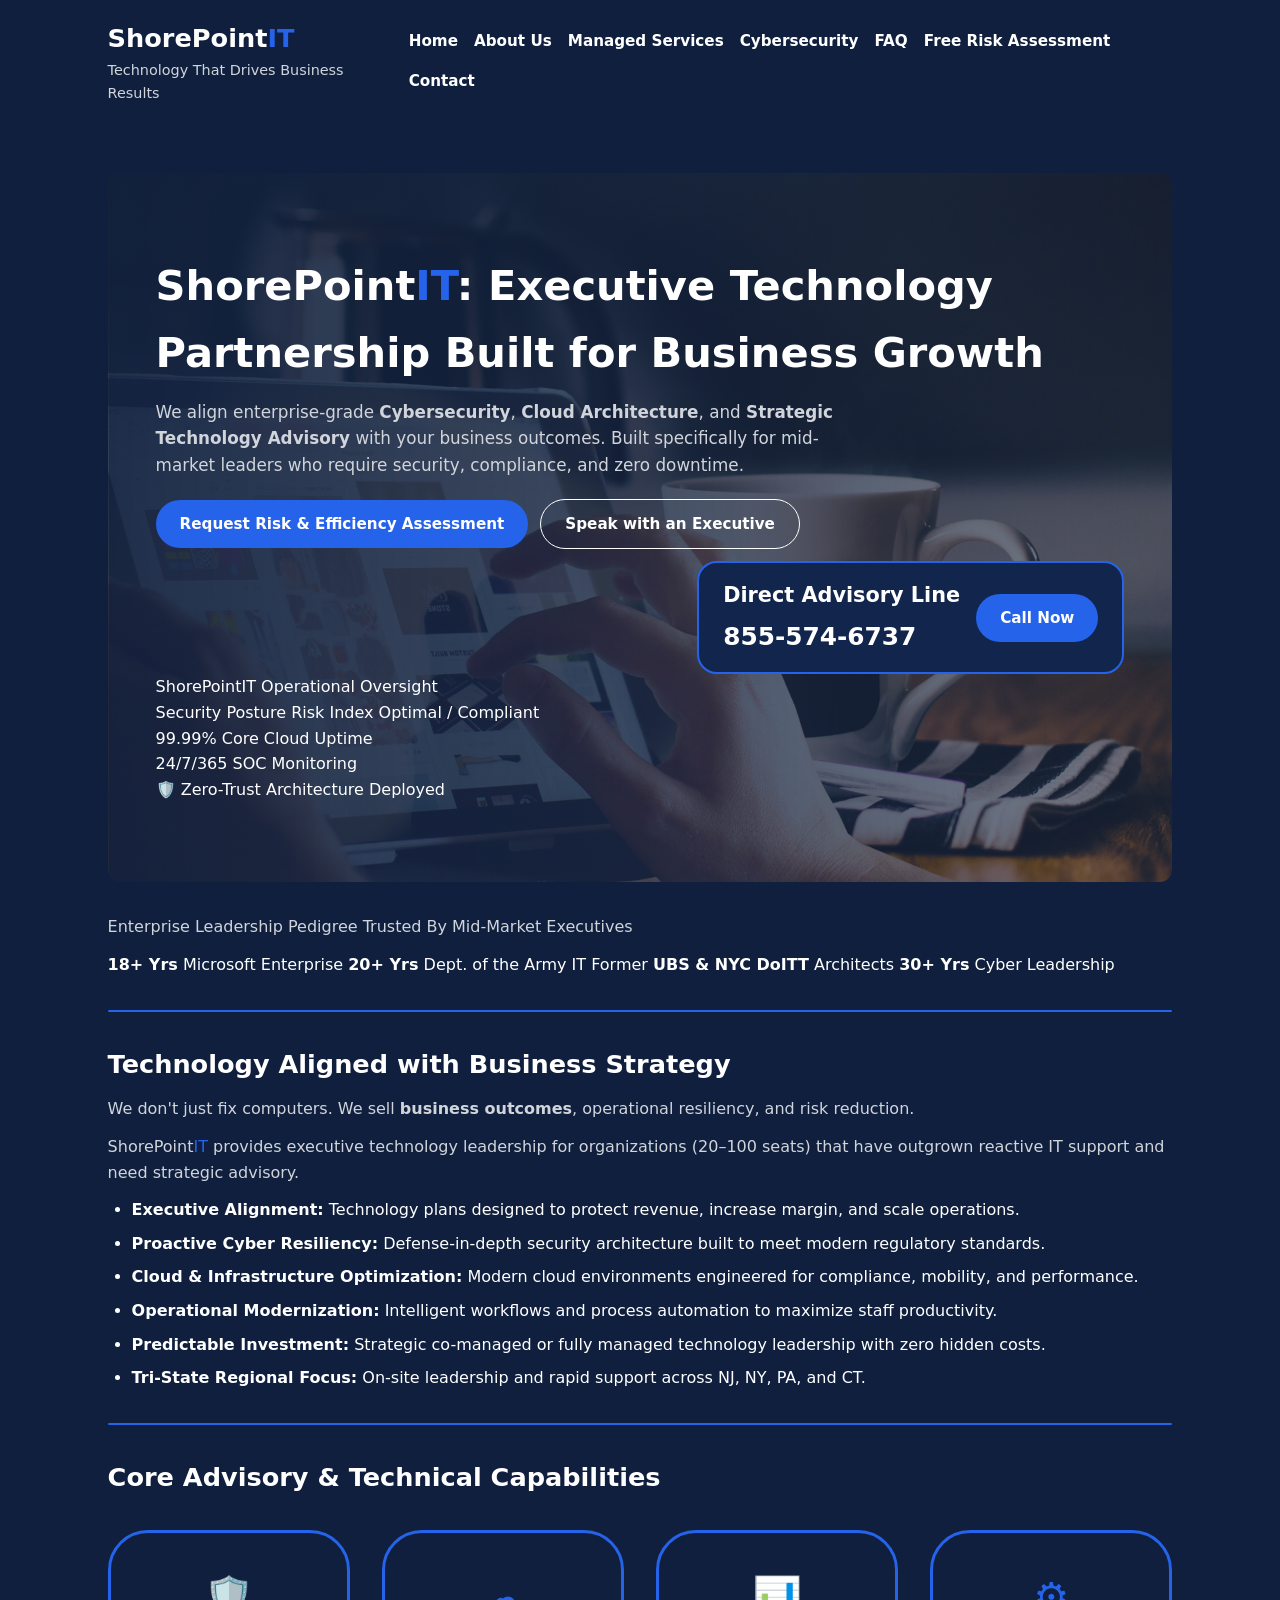
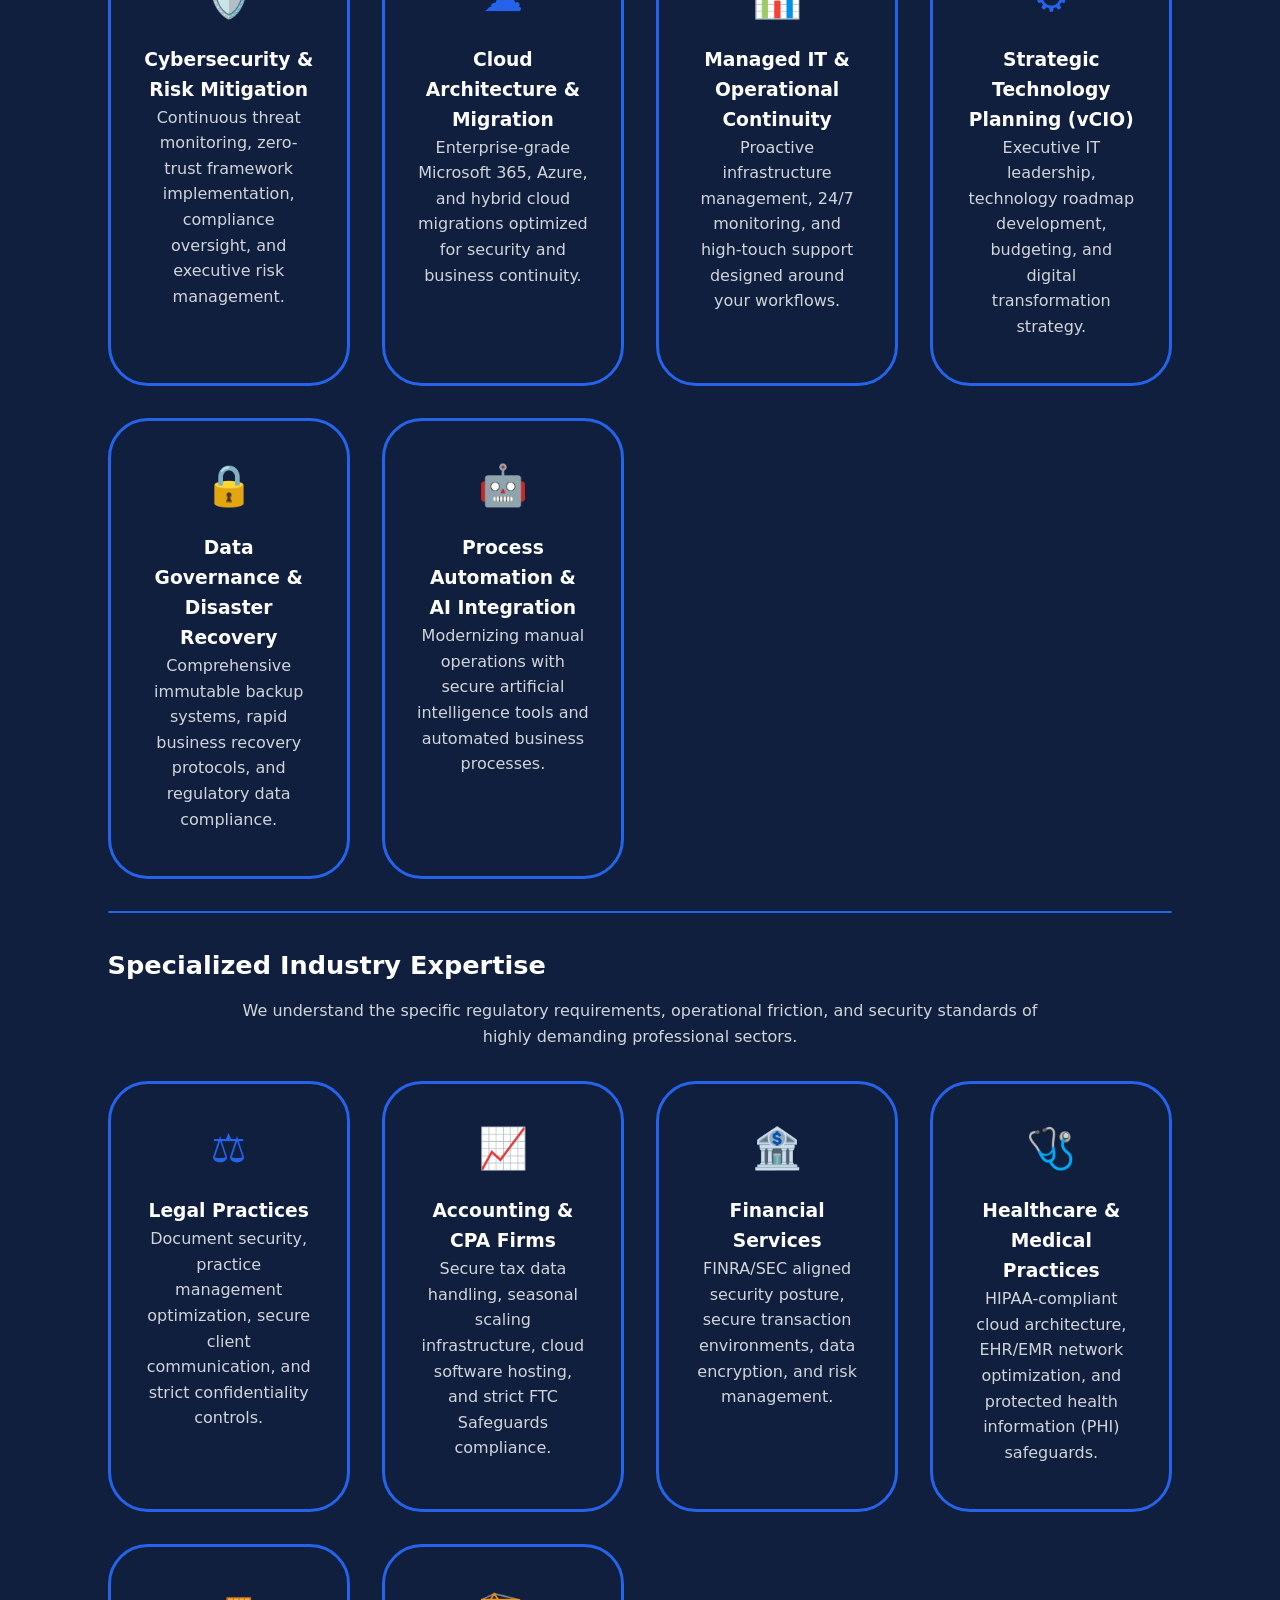
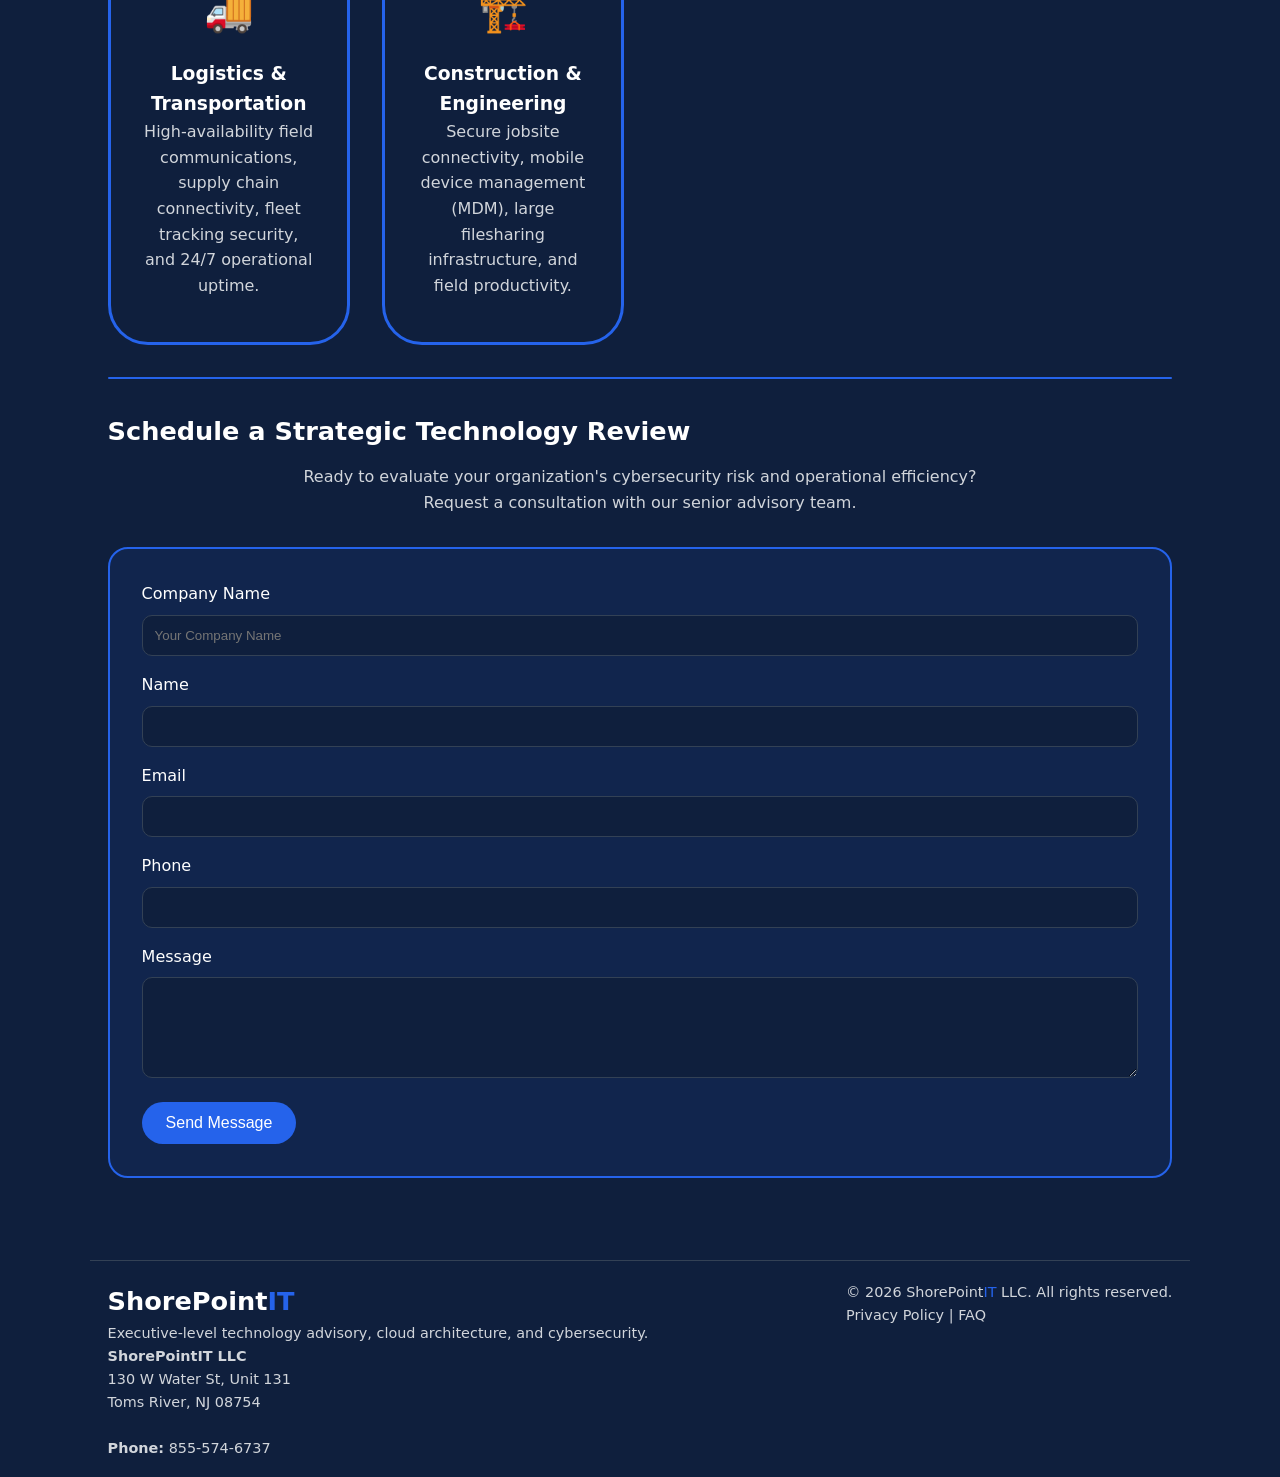
==== commit 37625194: "added cloudlflare turnstile" ====
--- a/index.html
+++ b/index.html
@@ -47,7 +47,8 @@
     Without this script, the widget will not appear.
     ========================================================================
     -->
-  <script src="https://challenges.cloudflare.0/api.js</script>
+  <script src="https://challenges.cloudflare.com/turnstile/v0/api.js" async defer>
+  </script>
 
 </head>
 
@@ -445,6 +446,6 @@
   <!-- Google Tag Manager (noscript) -->
   <noscript><iframe src="https://www.googletagmanager.com/ns.html?id=GTM-WRJ8XN4M" height="0" width="0"
       style="display:none;visibility:hidden"></iframe></noscript>
-  </body>
+</body>
 
 </html>
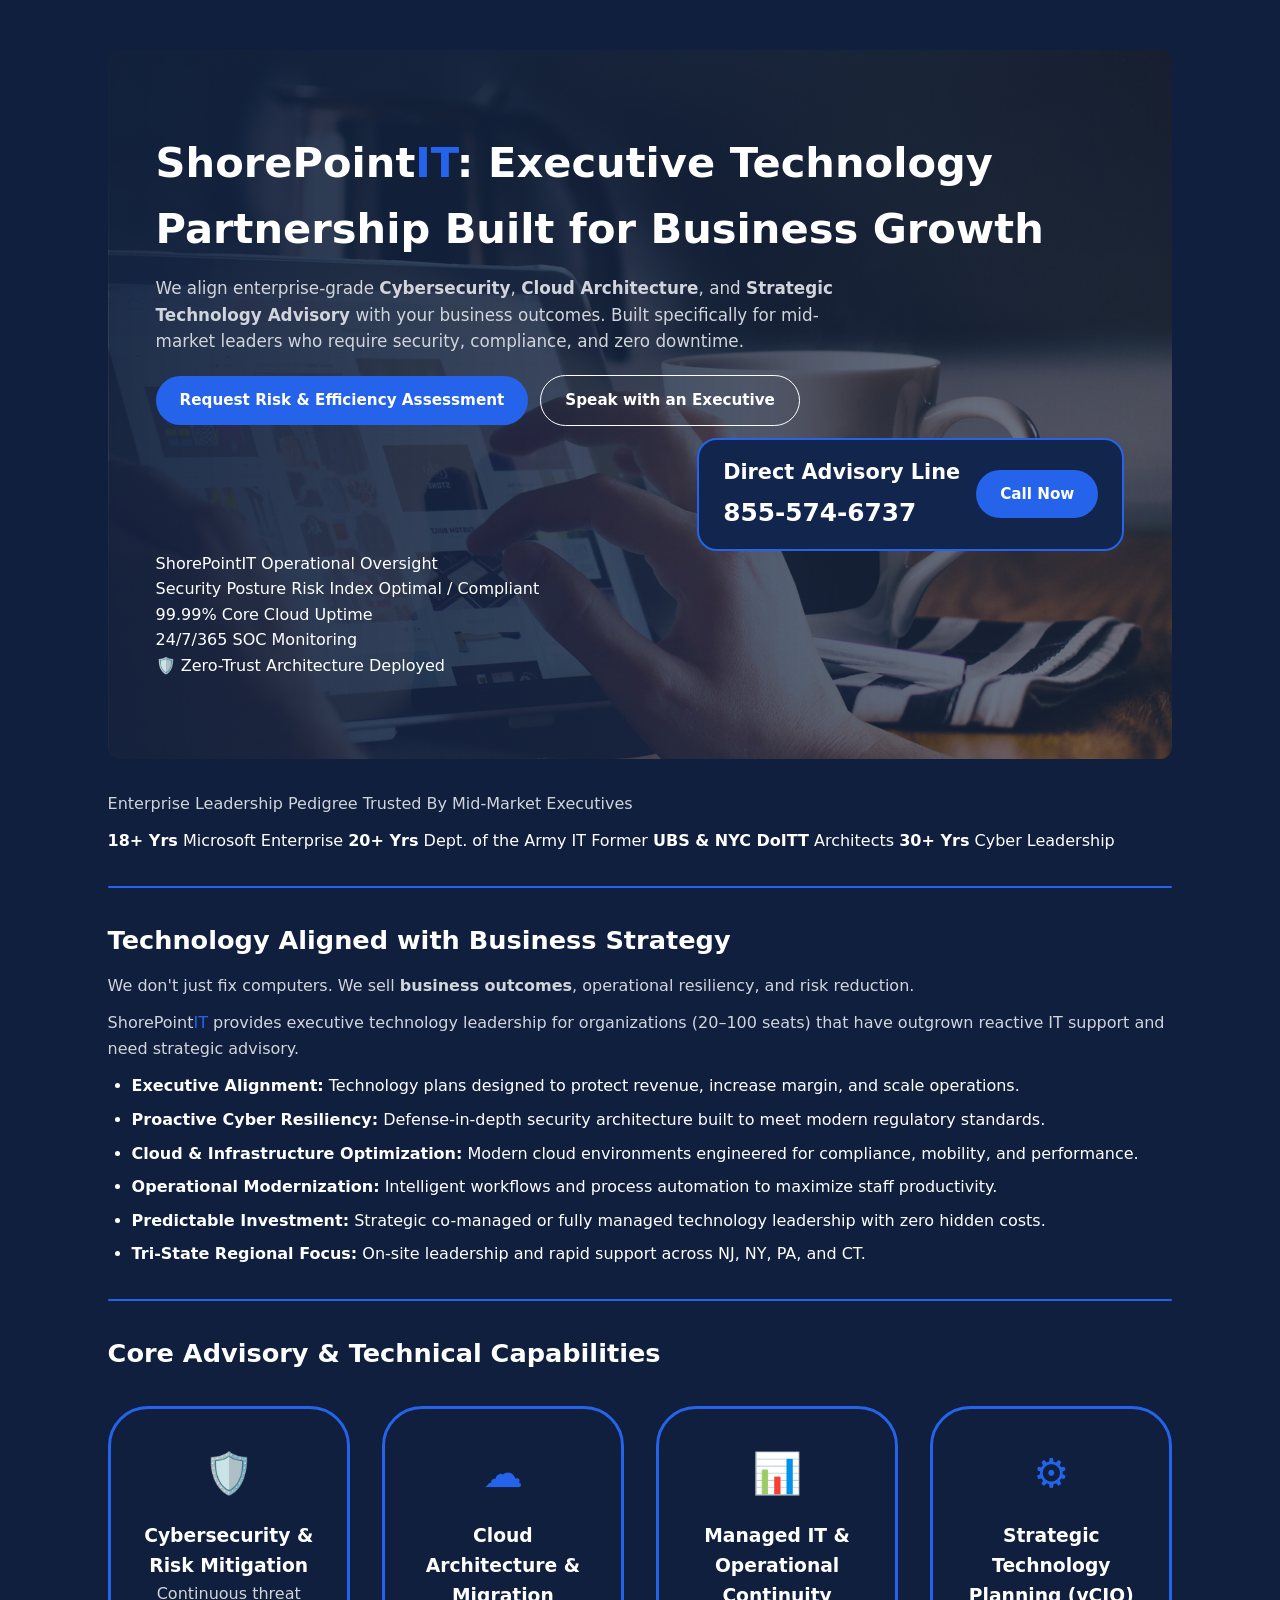
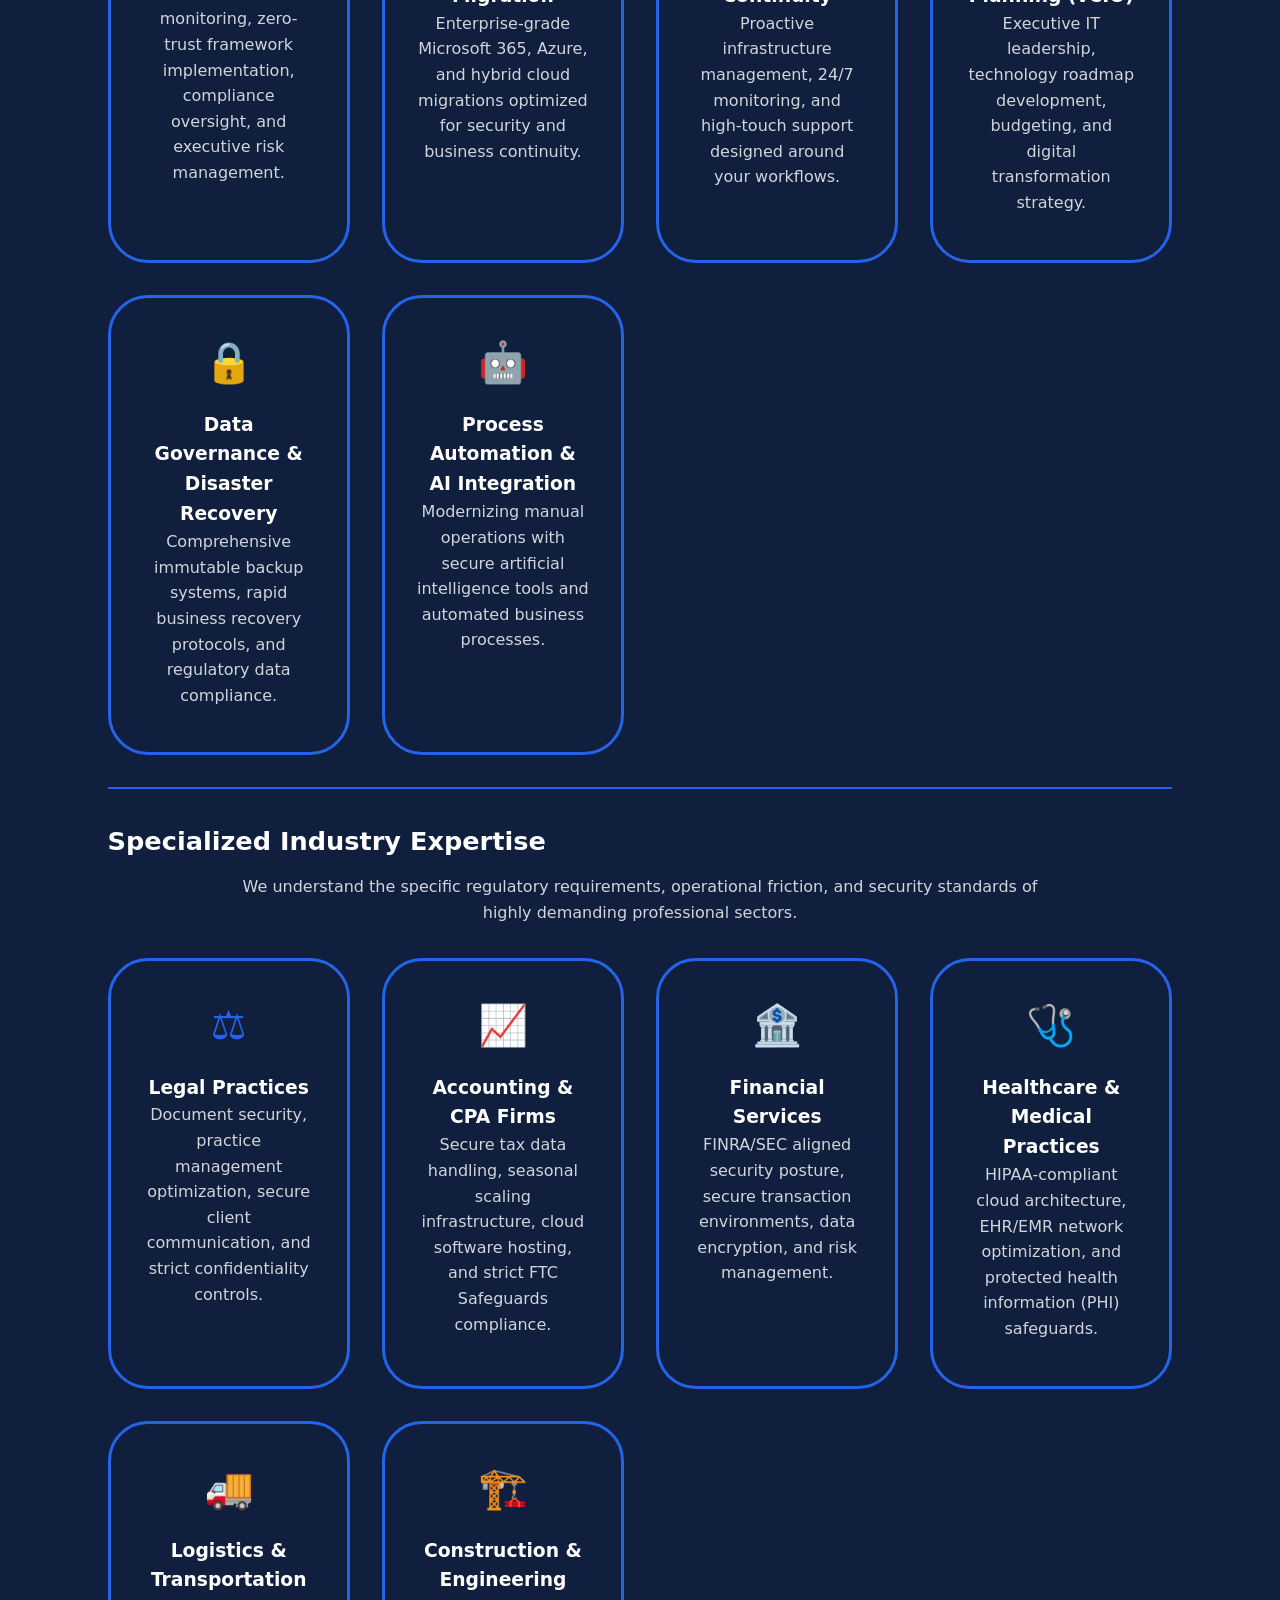
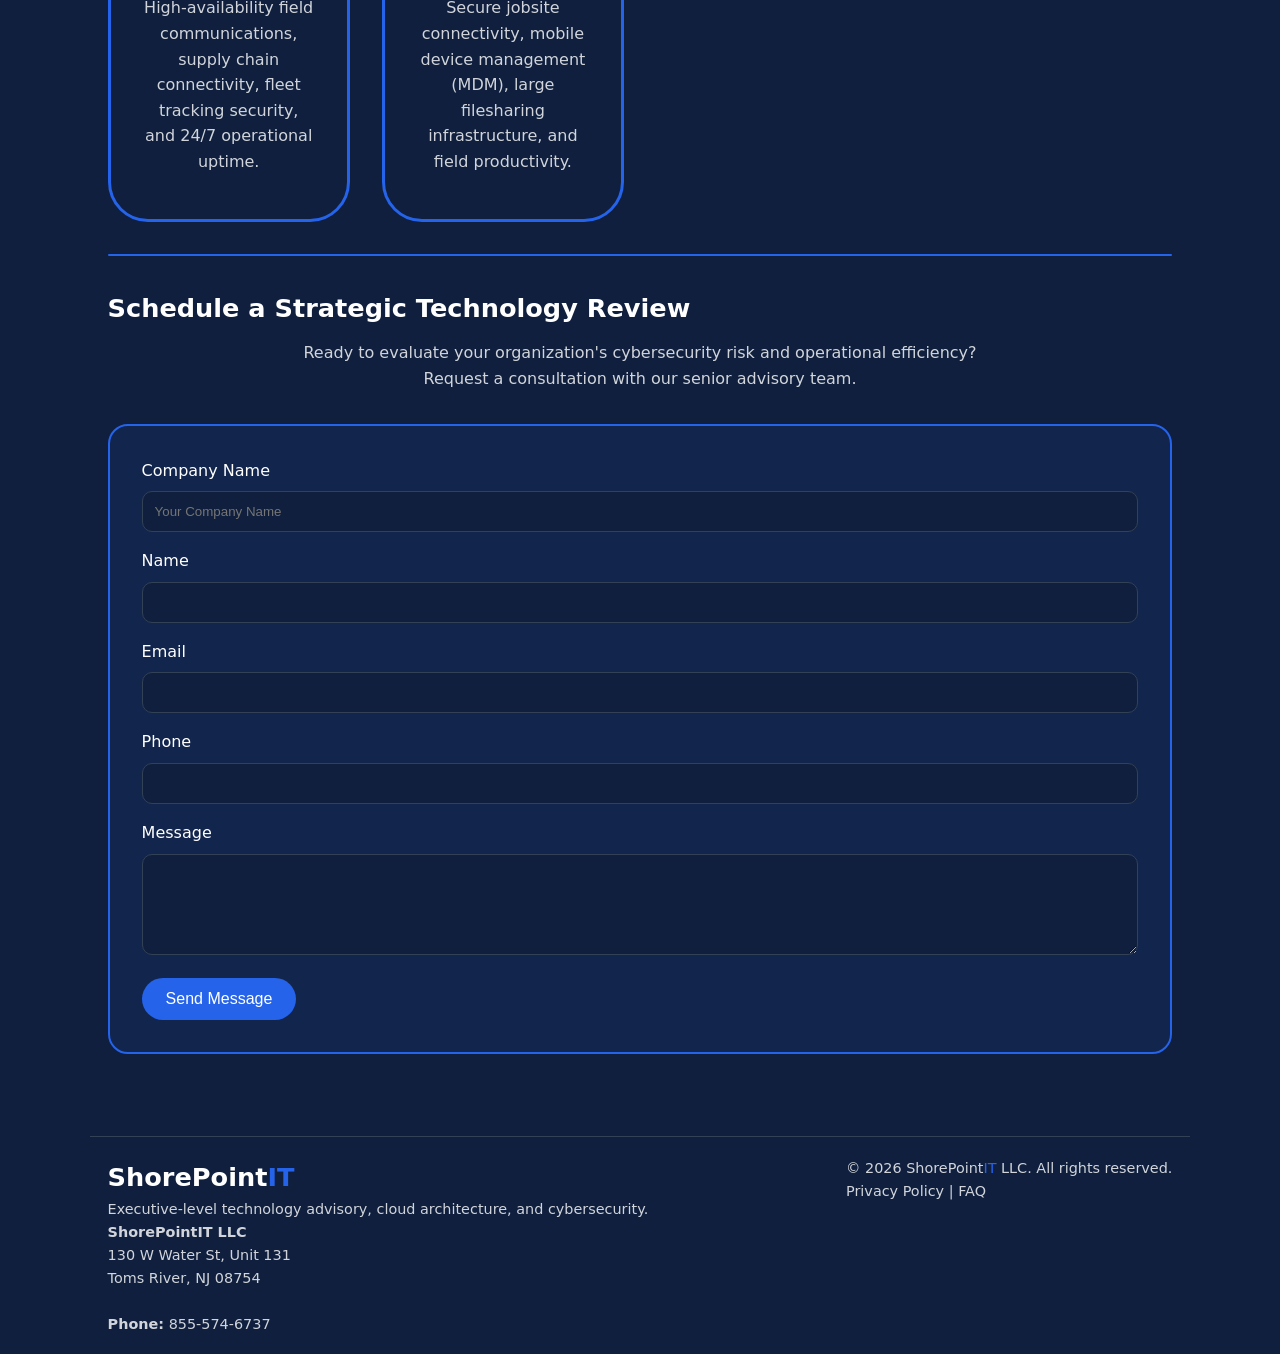
==== commit 3cfc1ef7: "added cloudlflare turnstile" ====
--- a/index.html
+++ b/index.html
@@ -47,8 +47,7 @@
     Without this script, the widget will not appear.
     ========================================================================
     -->
-  <script src="https://challenges.cloudflare.com/turnstile/v0/api.js" async defer>
-  </script>
+  <script src="https://challenges.cloudflare.0/api.js</script>
 
 </head>
 
@@ -446,6 +445,6 @@
   <!-- Google Tag Manager (noscript) -->
   <noscript><iframe src="https://www.googletagmanager.com/ns.html?id=GTM-WRJ8XN4M" height="0" width="0"
       style="display:none;visibility:hidden"></iframe></noscript>
-</body>
+  </body>
 
 </html>
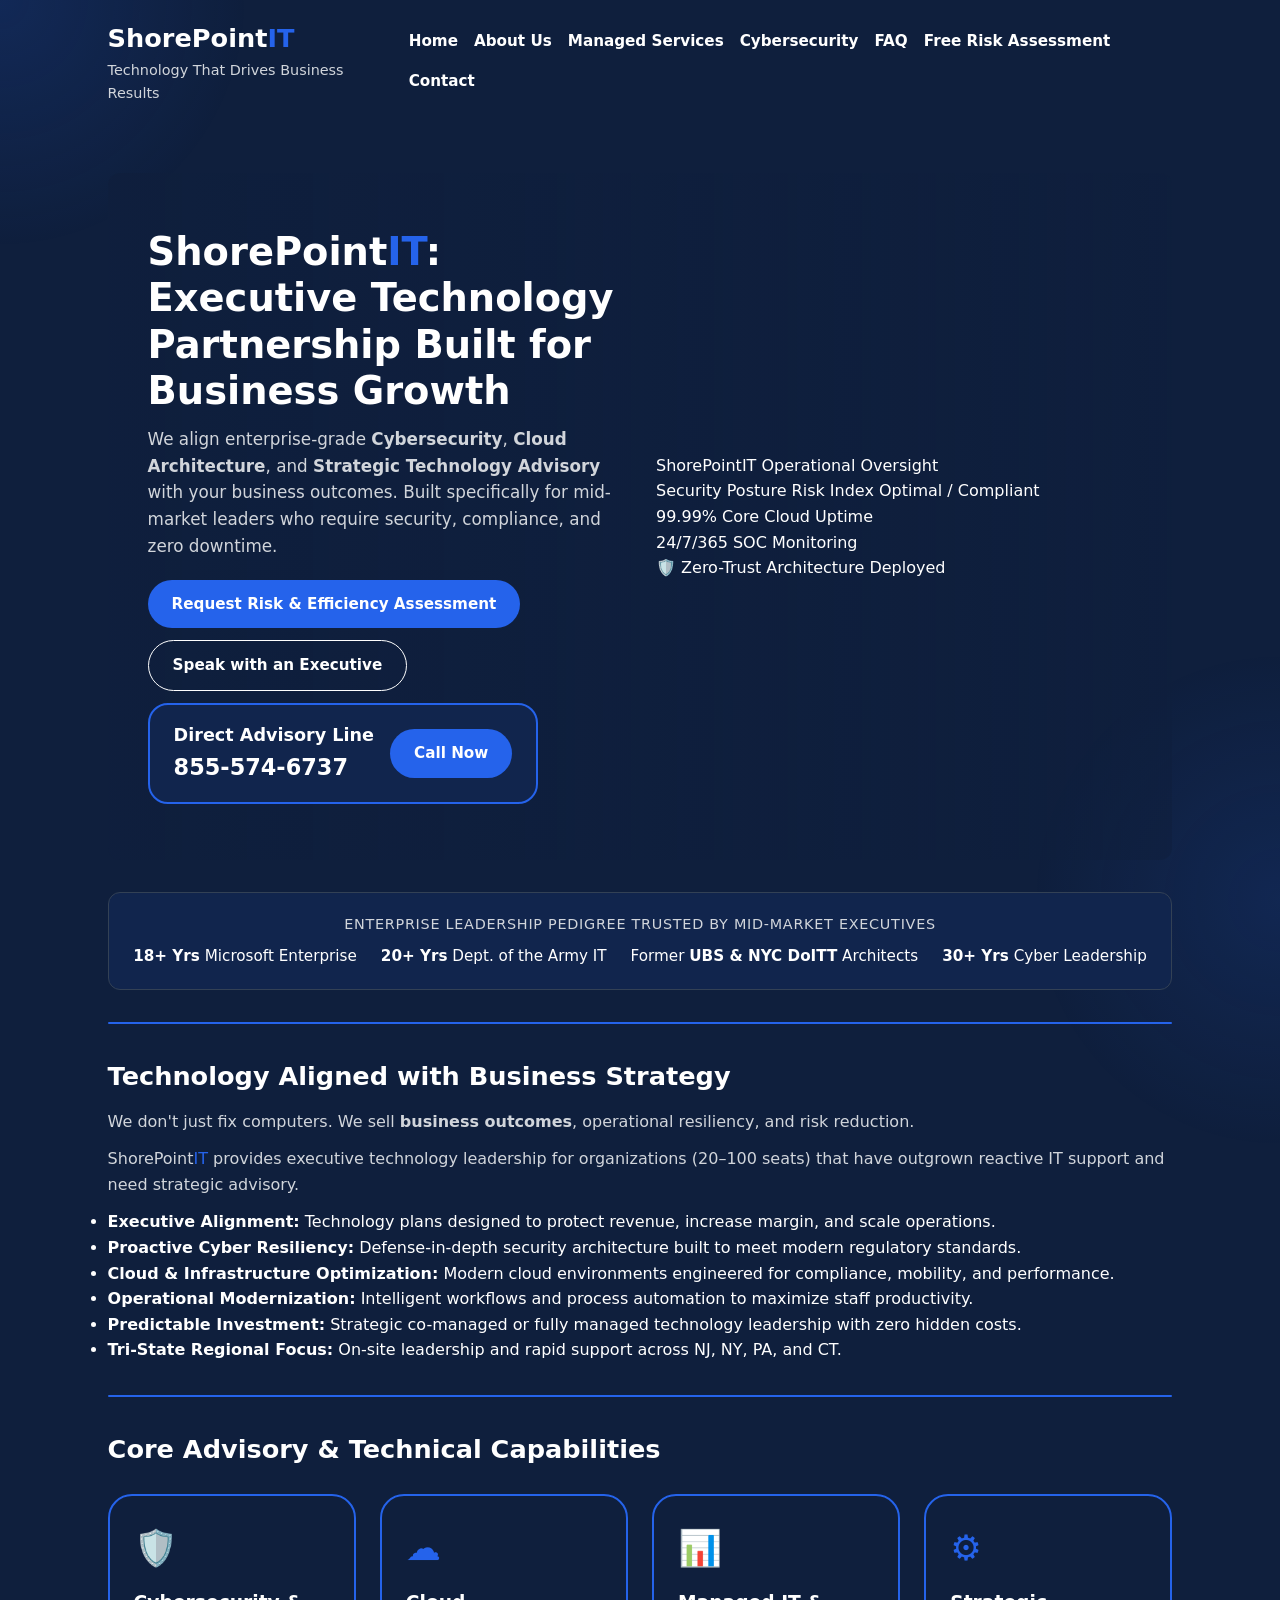
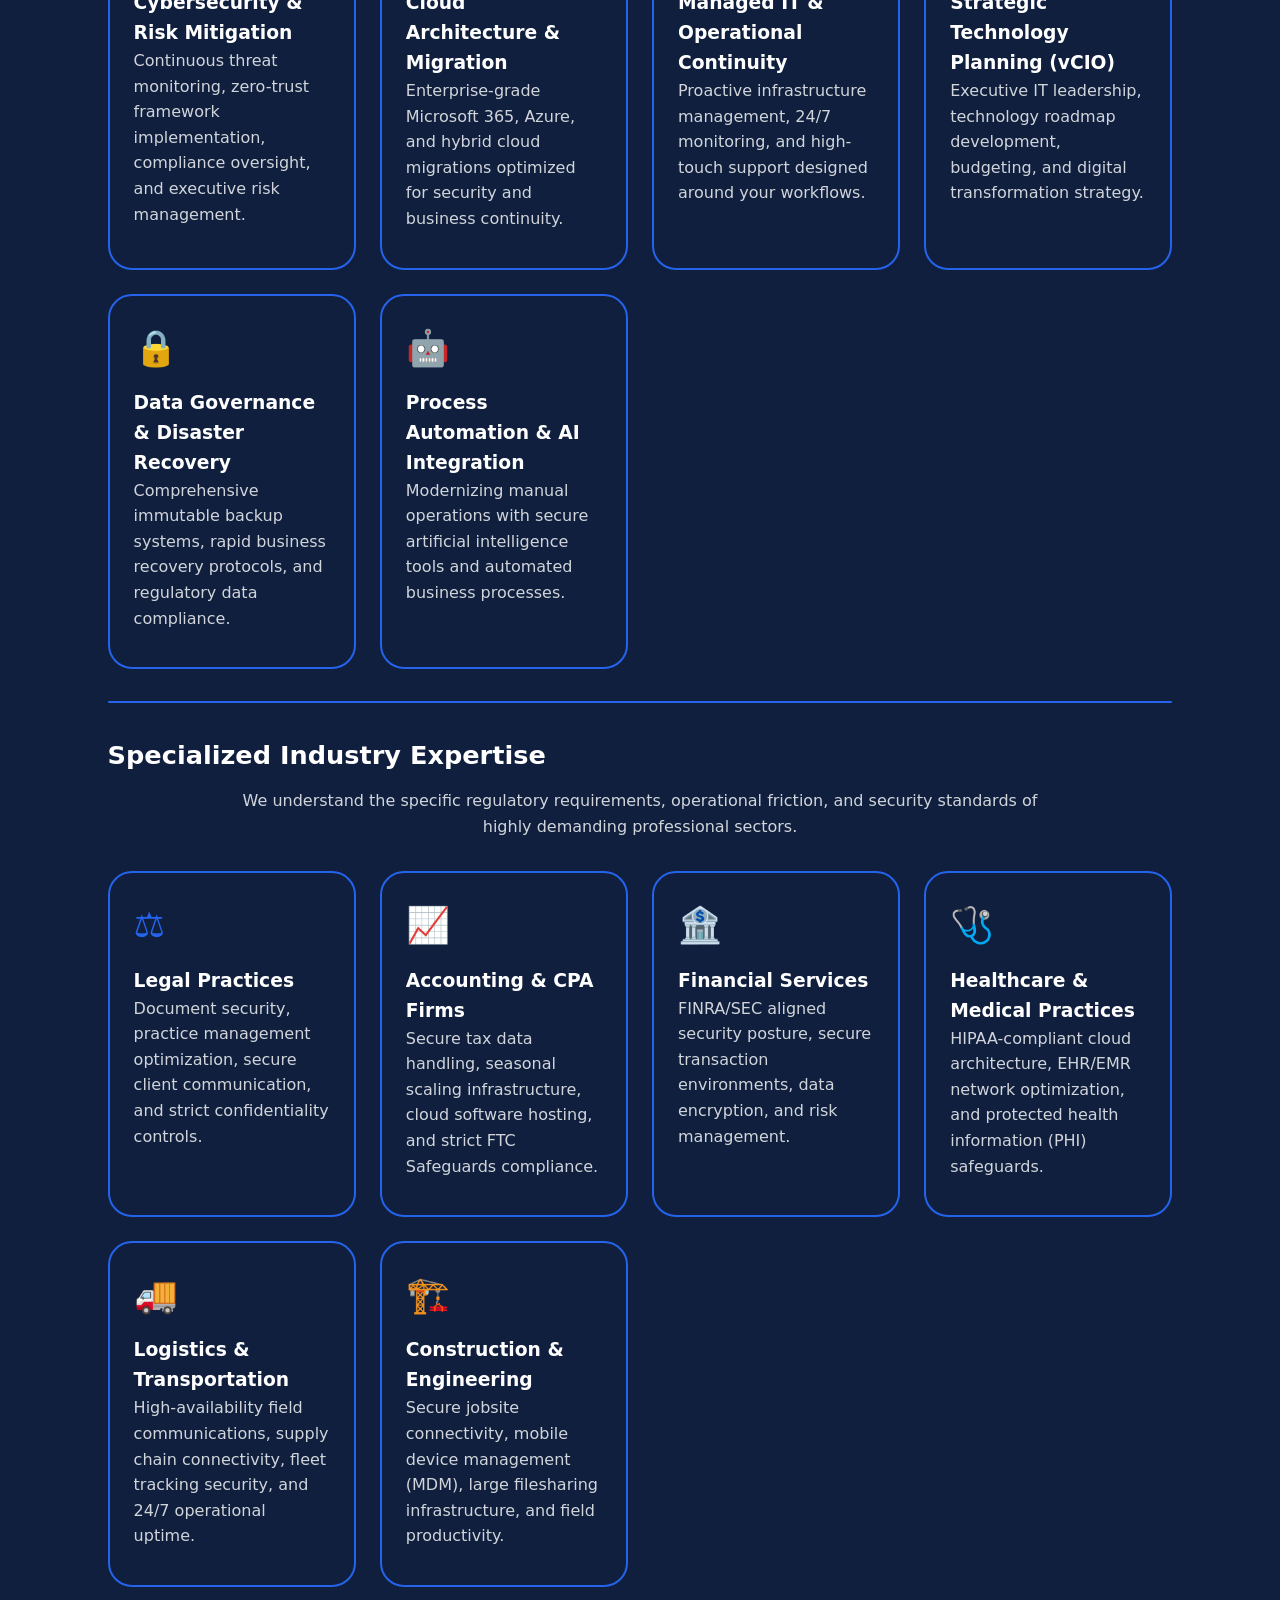
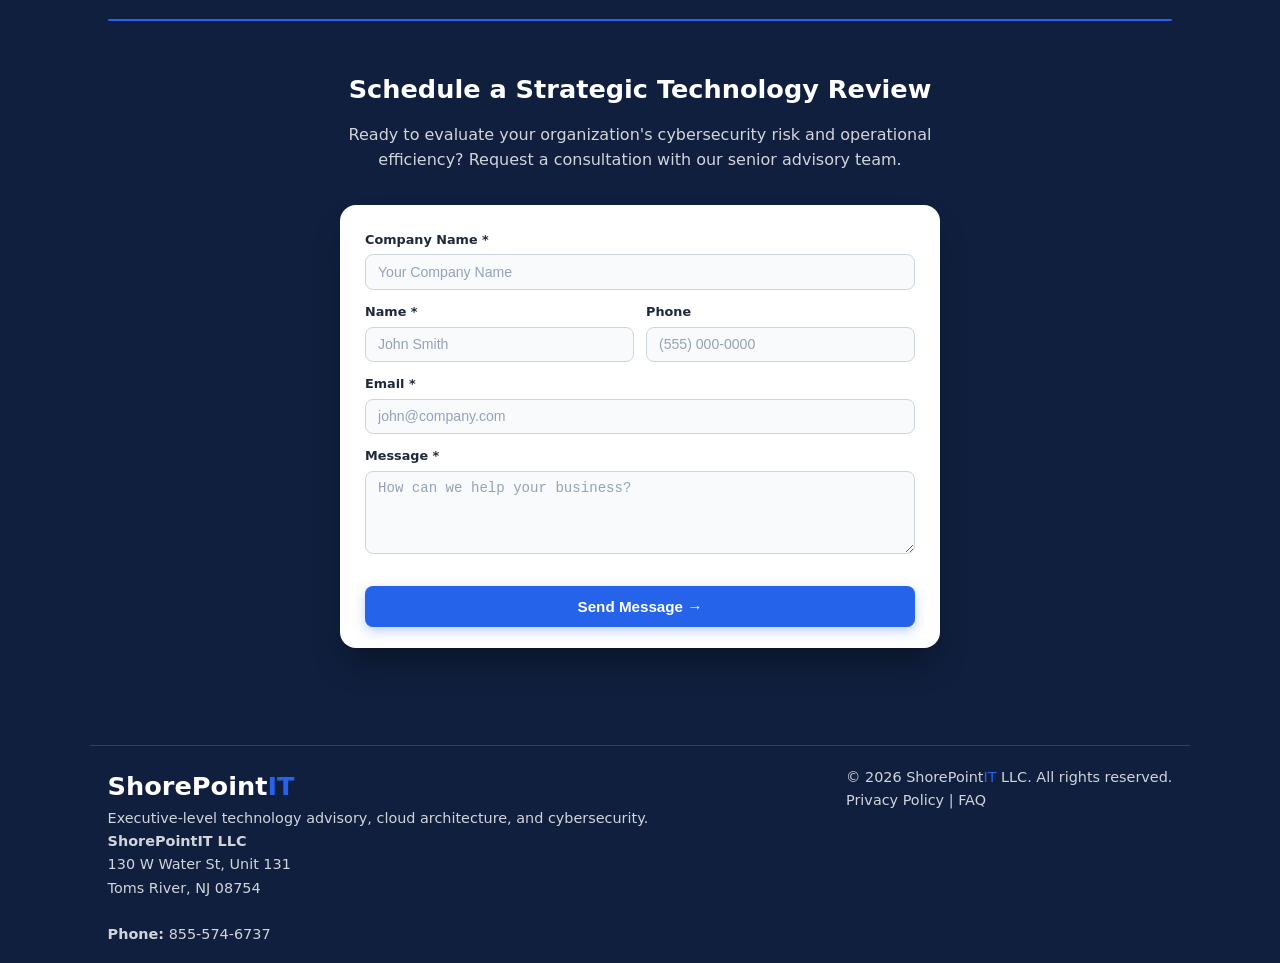
==== commit 588dc565: "created new landing page" ====
--- a/index.html
+++ b/index.html
@@ -1,15 +1,15 @@
 <!DOCTYPE html>
 <!--
 ShorePointIT Website
-Version: 2.1.0
-Page: Home (Executive Visuals)
+Version: 2.2.0
+Page: Home (Executive Visuals & Modern Lead Form)
 -->
 <html lang="en">
 
 <head>
   <meta charset="UTF-8" />
   <meta name="viewport" content="width=device-width, initial-scale=1" />
-  <title>ShorePointIT | Strategic IT Advisory, Cybersecurity & Cloud Solutions</title>
+  <title>ShorePointIT | Strategic IT Advisory, Cybersecurity &amp; Cloud Solutions</title>
   <meta name="description"
     content="ShorePointIT provides executive-level technology advisory, cybersecurity, cloud architecture, and managed services for growing businesses across NJ, NY, PA, and CT.">
 
@@ -30,30 +30,15 @@
 
   <!-- Schema Include -->
   <script src="includes/schema.js"></script>
-  <!--
-    ========================================================================
-    CLOUDFLARE TURNSTILE
-    
-    Loads the Cloudflare Turnstile anti-bot widget.
-    
-    This script renders the widget and generates a temporary verification
-    token when a legitimate user submits the form.
-    
-    The token is NOT the secret key.
-    
-    The token is validated by Web3Forms using the Turnstile Secret that
-    is stored securely in the Web3Forms dashboard.
-    
-    Without this script, the widget will not appear.
-    ========================================================================
-    -->
-  <script src="https://challenges.cloudflare.0/api.js</script>
-
+
+  <!-- Cloudflare Turnstile Anti-Bot Script -->
+  <script src="https://challenges.cloudflare.com/turnstile/v0/api.js" async defer></script>
 </head>
 
 <body>
   <!-- Header Include -->
-  <script src=" includes/header.js"></script>
+  <script src="includes/header.js"></script>
+
   <main>
 
     <!-- HERO SECTION WITH VISUAL DASHBOARD -->
@@ -80,7 +65,7 @@
         </div>
       </div>
 
-      <!-- VISUAL DASHBOARD GRAPHIC (NO LOW-QUALITY STOCK PHOTOS) -->
+      <!-- VISUAL DASHBOARD GRAPHIC -->
       <div class="hero-visual">
         <div class="visual-card-wrapper">
           <div class="visual-card-header">
@@ -265,162 +250,61 @@
 
     <div class="accent-bar"></div>
 
-    <!-- CONTACT & AUDIT REQUEST FORM -->
-    <section id="contact">
-      <h2>Schedule a Strategic Technology Review</h2>
-      <p style="text-align: center; max-width: 700px; margin: 0 auto 2rem auto;">
+    <!-- CONTACT & AUDIT REQUEST FORM (MODERN WHITE CARD UI) -->
+    <section id="contact" style="max-width: 600px; margin: 3rem auto;">
+      <h2 style="text-align: center;">Schedule a Strategic Technology Review</h2>
+      <p style="text-align: center; margin-bottom: 2rem;">
         Ready to evaluate your organization's cybersecurity risk and operational efficiency? Request a consultation with
         our senior advisory team.
       </p>
 
-      <div class="contact-form">
+      <div class="modern-form-card">
         <form action="https://api.web3forms.com/submit" method="POST">
 
-          <!--
-          ========================================================================
-          WEB3FORMS ACCESS KEY
-        
-          Public identifier for the ShorePointIT form.
-        
-          This is not confidential and is safe to include in HTML.
-        
-          Web3Forms uses this key to determine where submitted messages should
-          be delivered.
-          ========================================================================
-          -->
+          <!-- Web3Forms Config -->
           <input type="hidden" name="access_key" value="095e9023-bd91-4c89-a911-679292d03235">
-
-
-          <!--
-          ========================================================================
-          EMAIL SOURCE IDENTIFICATION
-        
-          This value appears in the incoming email so you can easily identify
-          that the lead originated from the ShorePointIT website.
-          ========================================================================
-          -->
           <input type="hidden" name="from_name" value="ShorePointIT Website Lead">
-
-
-          <!--
-          ========================================================================
-          REDIRECT PAGE
-        
-          After a successful submission the visitor is redirected to your
-          thank-you page.
-        
-          This improves the user experience and provides a conversion page
-          that can also be tracked with Google Analytics.
-          ========================================================================
-          -->
           <input type="hidden" name="redirect" value="https://shorepointit.com/thank-you.html">
-
-
-          <!--
-          ========================================================================
-          HONEYPOT FIELD
-        
-          Invisible field designed to trap simplistic spambots.
-        
-          Human visitors never see this field.
-        
-          Many automated bots blindly fill every field they discover.
-        
-          When Web3Forms sees a value in this field it automatically treats
-          the submission as spam and rejects it.
-        
-          Extremely effective against low-quality bot traffic.
-          ========================================================================
-          -->
           <input type="checkbox" name="botcheck" style="display:none;">
 
-
-          <!-- ================================================================== -->
-          <!-- COMPANY NAME                                                      -->
-          <!-- ================================================================== -->
-
-          <label>Company Name</label>
-
-          <input type="text" name="company" placeholder="Your Company Name" required>
-
-
-          <!-- ================================================================== -->
-          <!-- CONTACT NAME                                                       -->
-          <!-- ================================================================== -->
-
-          <label>Name</label>
-
-          <input type="text" name="name" required>
-
-
-          <!-- ================================================================== -->
-          <!-- BUSINESS EMAIL                                                     -->
-          <!-- ================================================================== -->
-
-          <label>Email</label>
-
-          <input type="email" name="email" required>
-
-
-          <!-- ================================================================== -->
-          <!-- PHONE NUMBER                                                       -->
-          <!-- ================================================================== -->
-
-          <label>Phone</label>
-
-          <input type="text" name="phone">
-
-
-          <!-- ================================================================== -->
-          <!-- MESSAGE                                                            -->
-          <!-- ================================================================== -->
-
-          <label>Message</label>
-
-          <textarea name="message" rows="5" required></textarea>
-
-
-          <!--
-          ========================================================================
-          CLOUDFLARE TURNSTILE WIDGET
-        
-          ShorePointIT Turnstile Site Key:
-          0x4AAAAAAENQKEGJKMssif2w
-        
-          The SITE KEY is public and belongs in the HTML.
-        
-          The SECRET KEY NEVER belongs in the HTML, JavaScript, GitHub, or
-          source code.
-        
-          The secret should exist ONLY inside the Web3Forms dashboard.
-        
-          When the user submits the form:
-        
-          1. Turnstile verifies the visitor.
-          2. A temporary verification token is generated.
-          3. Web3Forms validates the token using your secret.
-          4. Invalid requests are rejected.
-          5. Valid requests are emailed to ShorePointIT.
-        
-          This blocks the overwhelming majority of automated spam.
-          ========================================================================
-          -->
-          <div class="cf-turnstile" data-sitekey="0x4AAAAAAENQKEGJKMssif2w">
-          </div>
-
-
-          <!--
-          ========================================================================
-          SUBMIT BUTTON
-        
-          Turnstile verification occurs before Web3Forms processes the request.
-        
-          If verification fails the submission is rejected.
-          ========================================================================
-          -->
+          <div class="form-group">
+            <label for="idx-company">Company Name *</label>
+            <input type="text" id="idx-company" name="company" class="modern-input" placeholder="Your Company Name"
+              required>
+          </div>
+
+          <div class="form-grid-2col">
+            <div class="form-group">
+              <label for="idx-name">Name *</label>
+              <input type="text" id="idx-name" name="name" class="modern-input" placeholder="John Smith" required>
+            </div>
+
+            <div class="form-group">
+              <label for="idx-phone">Phone</label>
+              <input type="tel" id="idx-phone" name="phone" class="modern-input" placeholder="(555) 000-0000">
+            </div>
+          </div>
+
+          <div class="form-group">
+            <label for="idx-email">Email *</label>
+            <input type="email" id="idx-email" name="email" class="modern-input" placeholder="john@company.com"
+              required>
+          </div>
+
+          <div class="form-group">
+            <label for="idx-message">Message *</label>
+            <textarea id="idx-message" name="message" class="modern-input" rows="4"
+              placeholder="How can we help your business?" required style="resize: vertical;"></textarea>
+          </div>
+
+          <!-- Cloudflare Turnstile Anti-Bot Widget -->
+          <div class="turnstile-wrapper">
+            <div class="cf-turnstile" data-sitekey="0x4AAAAAAENQKEGJKMssif2w"></div>
+          </div>
+
           <input type="hidden" name="subject" value="New ShorePointIT Website Lead">
-          <button type="submit">
-            Send Message
+          <button type="submit" class="btn-modern-submit">
+            Send Message →
           </button>
 
         </form>
@@ -445,6 +329,6 @@
   <!-- Google Tag Manager (noscript) -->
   <noscript><iframe src="https://www.googletagmanager.com/ns.html?id=GTM-WRJ8XN4M" height="0" width="0"
       style="display:none;visibility:hidden"></iframe></noscript>
-  </body>
+</body>
 
 </html>
--- a/css/site.css
+++ b/css/site.css
@@ -1,12 +1,16 @@
 /* =====================================================
-   ShorePointIT Shared Site Styles
+   ShorePointIT Shared Site & Landing Page Styles
    ===================================================== */
 
 :root {
     --navy: #0f1f3d;
+    --navy-light: #11254d;
     --electric-blue: #2563eb;
+    --electric-blue-hover: #1d4ed8;
     --text-main: #ffffff;
     --text-muted: #d1d5db;
+    --text-dark: #0f1f3d;
+    --text-slate: #475569;
     --border-light: #334155;
     --bg-light: #0f1f3d;
 }
@@ -22,11 +26,37 @@
 }
 
 body {
-    font-family: system-ui, -apple-system, BlinkMacSystemFont,
-                 "Segoe UI", sans-serif;
+    font-family: system-ui, -apple-system, BlinkMacSystemFont, "Segoe UI", Roboto, sans-serif;
     color: var(--text-main);
     background-color: var(--bg-light);
     line-height: 1.6;
+    position: relative;
+    overflow-x: hidden;
+}
+
+/* Background Ambient Glows */
+body::before {
+    content: "";
+    position: fixed;
+    top: -250px;
+    left: -250px;
+    width: 500px;
+    height: 500px;
+    background: radial-gradient(circle, rgba(37, 99, 235, 0.15) 0%, transparent 70%);
+    pointer-events: none;
+    z-index: -1;
+}
+
+body::after {
+    content: "";
+    position: fixed;
+    bottom: -250px;
+    right: -250px;
+    width: 500px;
+    height: 500px;
+    background: radial-gradient(circle, rgba(37, 99, 235, 0.12) 0%, transparent 70%);
+    pointer-events: none;
+    z-index: -1;
 }
 
 a {
@@ -43,11 +73,10 @@
 }
 
 /* =====================================================
-   Header
+   Header & Navigation
    ===================================================== */
 
 header {
-   
     margin-bottom: 0.1rem;
 }
 
@@ -58,6 +87,11 @@
     gap: 1rem;
 }
 
+.brand-container {
+    display: flex;
+    flex-direction: column;
+}
+
 .brand {
     font-weight: 700;
     font-size: 1.6rem;
@@ -77,12 +111,27 @@
     display: flex;
     flex-wrap: wrap;
     gap: 1rem;
+    align-items: center;
 }
 
 nav a {
     font-size: 0.95rem;
     color: #ffffff;
     font-weight: 600;
+    transition: color 0.2s ease;
+}
+
+nav a:hover {
+    color: var(--electric-blue);
+}
+
+.menu-toggle {
+    display: none;
+    background: none;
+    border: none;
+    color: var(--electric-blue);
+    font-size: 2rem;
+    cursor: pointer;
 }
 
 /* =====================================================
@@ -98,29 +147,33 @@
 }
 
 /* =====================================================
-   Hero
+   Hero Layout
    ===================================================== */
 
 .hero {
     position: relative;
-    padding: 5rem 3rem;
+    padding: 3.5rem 2.5rem;
     border-radius: 12px;
-
-    background:
-        linear-gradient(
-            90deg,
-            rgba(15,31,61,.92) 0%,
-            rgba(15,31,61,.82) 40%,
-            rgba(15,31,61,.55) 100%
-        ),
-        url("../images/hero-tablet.jpg");
-
+    background: linear-gradient(
+        90deg,
+        rgba(15, 31, 61, 0.92) 0%,
+        rgba(15, 31, 61, 0.82) 40%,
+        rgba(15, 31, 61, 0.55) 100%
+    );
     background-size: cover;
     background-position: center;
 }
 
+.hero-grid-layout {
+    display: grid;
+    grid-template-columns: 1fr 1fr;
+    gap: 2rem;
+    align-items: center;
+}
+
 .hero h1 {
-    font-size: 2.6rem;
+    font-size: 2.4rem;
+    line-height: 1.2;
     margin-bottom: 0.75rem;
 }
 
@@ -139,7 +192,7 @@
 }
 
 /* =====================================================
-   Buttons
+   Buttons & Callouts
    ===================================================== */
 
 .btn-primary,
@@ -150,6 +203,7 @@
     font-size: 0.95rem;
     font-weight: 600;
     display: inline-block;
+    transition: transform 0.2s ease, background-color 0.2s ease;
 }
 
 .btn-primary {
@@ -157,47 +211,185 @@
     color: #ffffff;
 }
 
+.btn-primary:hover {
+    background-color: var(--electric-blue-hover);
+    transform: translateY(-1px);
+}
+
 .btn-secondary {
     border: 1px solid #ffffff;
     color: #ffffff;
     background-color: transparent;
 }
 
+.btn-secondary:hover {
+    background-color: rgba(255, 255, 255, 0.1);
+}
+
 .call-btn {
     background-color: var(--electric-blue);
     color: #ffffff;
     white-space: nowrap;
 }
 
-/* =====================================================
-   CTA Box
-   ===================================================== */
-
 .cta-box {
-    background-color: #11254d;
+    background-color: var(--navy-light);
     border: 2px solid var(--electric-blue);
     border-radius: 20px;
     padding: 1rem 1.5rem;
     display: flex;
     align-items: center;
     gap: 1rem;
-    margin-left: auto;
 }
 
 .cta-box h3 {
     margin: 0;
-    font-size: 1.3rem;
+    font-size: 1.1rem;
 }
 
 .cta-box p {
-    margin: 0.25rem 0 0;
-    font-size: 1.55rem;
+    margin: 0.1rem 0 0;
+    font-size: 1.4rem;
     font-weight: 800;
     color: #ffffff;
 }
 
 /* =====================================================
-   Sections
+   COMPACT MODERN LEAD FORM
+   ===================================================== */
+
+.modern-form-card {
+    background-color: #ffffff;
+    border-radius: 16px;
+    padding: 1.5rem 1.5rem 1.25rem 1.5rem;
+    box-shadow: 0 20px 35px -10px rgba(0, 0, 0, 0.4);
+    border: 1px solid rgba(255, 255, 255, 0.1);
+    color: var(--text-dark);
+}
+
+.modern-form-card h2 {
+    color: var(--text-dark) !important;
+    font-size: 1.25rem;
+    font-weight: 800;
+    margin-bottom: 0.25rem;
+    letter-spacing: -0.02em;
+    text-align: center;
+}
+
+.modern-form-card p {
+    color: var(--text-slate) !important;
+    font-size: 0.85rem;
+    margin-bottom: 1rem;
+    line-height: 1.3;
+    text-align: center;
+}
+
+/* 2-Column Responsive Form Grid */
+.form-grid-2col {
+    display: grid;
+    grid-template-columns: 1fr 1fr;
+    gap: 0.75rem;
+}
+
+.form-group {
+    margin-bottom: 0.75rem;
+    text-align: left;
+}
+
+.form-group label {
+    display: block;
+    font-size: 0.8rem;
+    font-weight: 600;
+    color: #1e293b !important;
+    margin-bottom: 0.25rem;
+}
+
+/* Form Input Focus Effects */
+.modern-input {
+    width: 100%;
+    padding: 0.55rem 0.75rem;
+    font-size: 0.88rem;
+    color: var(--text-dark);
+    background-color: #f8fafc;
+    border: 1.5px solid #cbd5e1;
+    border-radius: 8px;
+    outline: none;
+    transition: all 0.2s ease-in-out;
+    box-sizing: border-box;
+}
+
+.modern-input::placeholder {
+    color: #94a3b8;
+}
+
+.modern-input:focus {
+    background-color: #ffffff;
+    border-color: var(--electric-blue);
+    box-shadow: 0 0 0 3px rgba(37, 99, 235, 0.15);
+}
+
+/* Submit Button */
+.btn-modern-submit {
+    width: 100%;
+    background-color: var(--electric-blue);
+    color: #ffffff;
+    font-size: 0.95rem;
+    font-weight: 700;
+    padding: 0.75rem;
+    border: none;
+    border-radius: 8px;
+    cursor: pointer;
+    transition: background-color 0.2s ease, transform 0.1s ease;
+    box-shadow: 0 4px 12px rgba(37, 99, 235, 0.3);
+    margin-top: 0.25rem;
+}
+
+.btn-modern-submit:hover {
+    background-color: var(--electric-blue-hover);
+    transform: translateY(-1px);
+}
+
+.btn-modern-submit:active {
+    transform: translateY(0);
+}
+
+/* Cloudflare Turnstile Centering */
+.turnstile-wrapper {
+    margin: 0.5rem 0;
+    display: flex;
+    justify-content: center;
+}
+
+/* =====================================================
+   Credibility Bar
+   ===================================================== */
+
+.proof-bar {
+    background-color: var(--navy-light);
+    border-radius: 12px;
+    padding: 1.25rem;
+    text-align: center;
+    border: 1px solid var(--border-light);
+}
+
+.proof-title {
+    font-size: 0.9rem;
+    text-transform: uppercase;
+    letter-spacing: 0.05em;
+    color: var(--text-muted);
+    margin-bottom: 0.5rem;
+}
+
+.proof-credentials {
+    display: flex;
+    flex-wrap: wrap;
+    justify-content: center;
+    gap: 1.5rem;
+    font-size: 0.95rem;
+}
+
+/* =====================================================
+   Cards & Grids (Industry & Features)
    ===================================================== */
 
 section {
@@ -215,93 +407,38 @@
     margin-bottom: 0.75rem;
 }
 
-section ul {
-    padding-left: 1.5rem;
-}
-
-section li {
-    margin-bottom: 0.5rem;
-}
-
-/* =====================================================
-   Oval Cards
-   ===================================================== */
-
-
-.oval-grid {
-    display: grid;
-    grid-template-columns: repeat(auto-fit, minmax(260px, 1fr));
-    gap: 2rem;
-    margin-top: 2rem;
-}
-
-
 .industries-grid {
     display: grid;
     grid-template-columns: repeat(4, 1fr);
-    gap: 2rem;
-    margin-top: 2rem;
-}
-
-
+    gap: 1.5rem;
+    margin-top: 1.5rem;
+}
 
 .oval-card {
-    border: 3px solid var(--electric-blue);
-    border-radius: 40px;
-    padding: 2rem;
-    text-align: center;
-    background-color: #0f1f3d;
-    transition: transform 0.2s ease,
-                box-shadow 0.2s ease;
+    border: 2px solid var(--electric-blue);
+    border-radius: 24px;
+    padding: 1.5rem;
+    background-color: var(--navy);
+    transition: transform 0.2s ease, box-shadow 0.2s ease;
 }
 
 .oval-card:hover {
     transform: translateY(-4px);
-    box-shadow: 0 0 20px rgba(37,99,235,.4);
+    box-shadow: 0 0 20px rgba(37, 99, 235, 0.3);
+}
+
+.oval-card img {
+    transition: transform 0.3s ease;
+}
+
+.oval-card:hover img {
+    transform: scale(1.03);
 }
 
 .oval-icon {
-    font-size: 2.5rem;
-    margin-bottom: 1rem;
+    font-size: 2.2rem;
+    margin-bottom: 0.75rem;
     color: var(--electric-blue);
-}
-
-/* =====================================================
-   Contact Form
-   ===================================================== */
-
-.contact-form {
-    background-color: #11254d;
-    padding: 2rem;
-    border-radius: 20px;
-    border: 2px solid var(--electric-blue);
-    margin-top: 2rem;
-}
-
-.contact-form label {
-    display: block;
-    margin-bottom: 0.5rem;
-}
-
-.contact-form input,
-.contact-form textarea {
-    width: 100%;
-    padding: 0.75rem;
-    border-radius: 10px;
-    border: 1px solid var(--border-light);
-    margin-bottom: 1rem;
-    background-color: #0f1f3d;
-    color: #ffffff;
-}
-
-.contact-form button {
-    background-color: var(--electric-blue);
-    color: #ffffff;
-    border: none;
-    padding: 0.75rem 1.5rem;
-    border-radius: 999px;
-    font-size: 1rem;
-    cursor: pointer;
 }
 
 /* =====================================================
@@ -314,7 +451,6 @@
     padding-top: 1.25rem;
     font-size: 0.9rem;
     color: var(--text-muted);
-
     display: flex;
     flex-wrap: wrap;
     justify-content: space-between;
@@ -322,113 +458,20 @@
 }
 
 /* =====================================================
-   Mobile
-   ===================================================== */
-
-@media (max-width: 768px) {
-
-    .header-row {
-        flex-direction: column;
-        align-items: flex-start;
-    }
-
-    .hero h1 {
-        font-size: 2rem;
-    }
-
-    .cta-box {
-        width: 100%;
-        margin-left: 0;
-    }
-}@media (max-width: 900px) {
+   Responsive Media Queries
+   ===================================================== */
+
+@media (max-width: 900px) {
+    .hero-grid-layout {
+        grid-template-columns: 1fr;
+    }
+
     .industries-grid {
         grid-template-columns: repeat(2, 1fr);
     }
 }
 
-@media (max-width: 600px) {
-    .industries-grid {
-        grid-template-columns: 1fr;
-    }
-}
-.about-intro {
-    max-width: 850px;
-    margin: 0 auto 2rem auto;
-    text-align: center;
-}
-
-.leadership-grid {
-    display: grid;
-    grid-template-columns: repeat(2, 1fr);
-    gap: 2rem;
-    margin-top: 2rem;
-}
-
-.leader-card {
-    border: 3px solid var(--electric-blue);
-    border-radius: 50px;
-    background-color: #11254d;
-    padding: 2rem;
-    text-align: center;
-}
-
-.leader-card h2 {
-    margin-top: 1rem;
-    margin-bottom: .25rem;
-}
-
-.leader-card h3 {
-    color: var(--electric-blue);
-    margin-bottom: 1rem;
-}
-
-.leader-card ul {
-    text-align: left;
-    margin-top: .75rem;
-}
-
-.leader-photo {
-    width: 180px;
-    height: 180px;
-    border-radius: 50%;
-    border: 3px solid var(--electric-blue);
-    margin: 0 auto 1rem auto;
-
-    display: flex;
-    align-items: center;
-    justify-content: center;
-
-    color: var(--text-muted);
-    font-size: .95rem;
-}
-
-@media (max-width: 900px) {
-
-    .leadership-grid {
-        grid-template-columns: 1fr;
-    }
-
-}
-.brand {
-    font-weight: 700;
-    font-size: 1.6rem;
-    color: #ffffff;
-}
-
-.brand-it {
-    color: var(--electric-blue);
-}
-.menu-toggle {
-    display: none;
-    background: none;
-    border: none;
-    color: var(--electric-blue);
-    font-size: 2rem;
-    cursor: pointer;
-}
-
 @media (max-width: 768px) {
-
     .menu-toggle {
         display: block;
     }
@@ -437,7 +480,7 @@
         display: none;
         flex-direction: column;
         width: 100%;
-        background: #11254d;
+        background: var(--navy-light);
         border: 1px solid var(--border-light);
         border-radius: 12px;
         padding: 1rem;
@@ -449,143 +492,106 @@
     }
 
     nav a {
-        padding: .75rem 0;
-    }
-
-    header > div,
+        padding: 0.5rem 0;
+    }
+
     .header-row {
         flex-wrap: wrap;
     }
-    body::before {
-    content: "";
-    position: fixed;
-    top: -250px;
-    left: -250px;
-
-    width: 500px;
-    height: 500px;
-
-    background: radial-gradient(
-        circle,
-        rgba(37,99,235,.15) 0%,
-        transparent 70%
-    );
-
-    pointer-events: none;
-    z-index: -1;
-}
-
-body::after {
-    content: "";
-    position: fixed;
-    bottom: -250px;
-    right: -250px;
-
-    width: 500px;
-    height: 500px;
-
-    background: radial-gradient(
-        circle,
-        rgba(37,99,235,.12) 0%,
-        transparent 70%
-    );
-
-    pointer-events: none;
-    z-index: -1;
-}
-
-}
-.bio-photo {
-    width: 250px;
-    min-width: 250px;
-    height: 250px;
-    overflow: hidden;
-    border-radius: 16px;
-}
-
-.bio-photo img {
+
+    .hero h1 {
+        font-size: 1.8rem;
+    }
+
+    .cta-box {
+        width: 100%;
+    }
+}
+
+@media (max-width: 600px) {
+    .industries-grid {
+        grid-template-columns: 1fr;
+    }
+    /* =====================================================
+   Index Page Contact Form Styles
+   ===================================================== */
+
+./* =====================================================
+   Index Page Contact Form Styles (Fixed Contrast)
+   ===================================================== */
+   /* =====================================================
+   Index Page Contact Form Styles (Fixed Contrast)
+   ===================================================== */
+
+.contact-form {
+    background-color: #11254d;
+    padding: 2.5rem;
+    border-radius: 20px;
+    border: 2px solid #2563eb;
+    max-width: 650px;
+    margin: 2rem auto 0 auto;
+    box-shadow: 0 20px 35px -10px rgba(0, 0, 0, 0.4);
+}
+
+.contact-form .form-group {
+    margin-bottom: 1.25rem;
+    text-align: left;
+}
+
+/* Force high-visibility white labels */
+.contact-form label {
+    display: block !important;
+    margin-bottom: 0.4rem !important;
+    font-weight: 700 !important;
+    font-size: 0.95rem !important;
+    color: #ffffff !important; /* Fixed dark contrast issue */
+    letter-spacing: 0.01em;
+}
+
+.contact-form input[type="text"],
+.contact-form input[type="email"],
+.contact-form textarea {
     width: 100%;
-    height: 100%;
-    object-fit: cover;
-    object-position: center;
-    display: block;
-}
-.team-grid {
-    display: grid;
-    grid-template-columns: repeat(2, 1fr);
-    gap: 30px;
-}
-
-@media (max-width: 768px) {
-    .team-grid {
-        grid-template-columns: 1fr;
-    }
-}
-
-.team-card {
-    width: 100%;
-}
-
-.team-card img {
-    width: 100%;
-    max-width: 250px;
-    height: 250px;
-    object-fit: cover;
-}
-.team-card {
-    text-align: center;
-}
-.bio-box {
-    border: 3px solid var(--electric-blue);
-    border-radius: 25px;
-    background-color: rgba(17, 37, 77, 0.6);
-    padding: 1.5rem;
+    padding: 0.8rem 1rem;
+    border-radius: 8px;
+    border: 1.5px solid #3b82f6; /* Brighter initial border for better visibility */
+    background-color: #0b172e;
+    color: #ffffff !important;
+    font-size: 0.95rem;
+    box-sizing: border-box;
+    transition: all 0.2s ease-in-out;
+}
+
+.contact-form input::placeholder,
+.contact-form textarea::placeholder {
+    color: #94a3b8 !important;
+}
+
+.contact-form input[type="text"]:focus,
+.contact-form input[type="email"]:focus,
+.contact-form textarea:focus {
+    outline: none;
+    border-color: #60a5fa;
+    box-shadow: 0 0 0 4px rgba(59, 130, 246, 0.25);
+    background-color: #0f1f3d;
+}
+
+.contact-form button[type="submit"] {
+    background-color: #2563eb;
+    color: #ffffff;
+    border: none;
+    padding: 0.9rem 1.75rem;
+    border-radius: 8px;
+    font-size: 1.05rem;
+    font-weight: 700;
+    cursor: pointer;
     margin-top: 1rem;
     width: 100%;
-    box-shadow: 0 0 12px rgba(37, 99, 235, 0.15);
-}
-/* =====================================================
-   HubSpot Form Text Visibility Fix
-   ===================================================== */
-
-/* Force a dark font color and proper background inside HubSpot inputs */
-.hs-form-frame input[type="text"],
-.hs-form-frame input[type="email"],
-.hs-form-frame input[type="tel"],
-.hs-form-frame textarea,
-.hs-form-frame select {
-    color: #0f1f3d !important; /* Dark Navy text so it stands out */
-    background-color: #ffffff !important; /* Force clean white background */
-    border: 1px solid #cbd5e1 !important; /* Give it a clear border definition */
-}
-
-/* Fix for the placeholder text color */
-.hs-form-frame input::placeholder,
-.hs-form-frame textarea::placeholder {
-    color: #64748b !important;
-}
-
-/* Ensure the Phone Country Dropdown text is visible */
-.hs-form-frame .hs-input select, 
-.hs-form-frame .hs-fieldtype-intl-phone select {
-    color: #0f1f3d !important;
-}
-/* =====================================================
-   HubSpot Container Box Wrapper
-   ===================================================== */
-.form-container-box {
-    background-color: #f8fafc; /* Clean, modern light background */
-    padding: 2.5rem;
-    border-radius: 20px;
-    border: 3px solid var(--electric-blue); /* Matches your site accents */
-    margin-top: 1.5rem;
-    box-shadow: 0 10px 25px rgba(0, 0, 0, 0.2);
-}
-
-/* Force all text labels inside this white box to be dark navy so they are readable */
-.form-container-box label,
-.form-container-box span,
-.form-container-box h2,
-.form-container-box p {
-    color: #0f1f3d !important; 
+    transition: background-color 0.2s ease, transform 0.1s ease;
+    box-shadow: 0 4px 12px rgba(37, 99, 235, 0.4);
+}
+
+.contact-form button[type="submit"]:hover {
+    background-color: #1d4ed8;
+    transform: translateY(-1px);
 }
